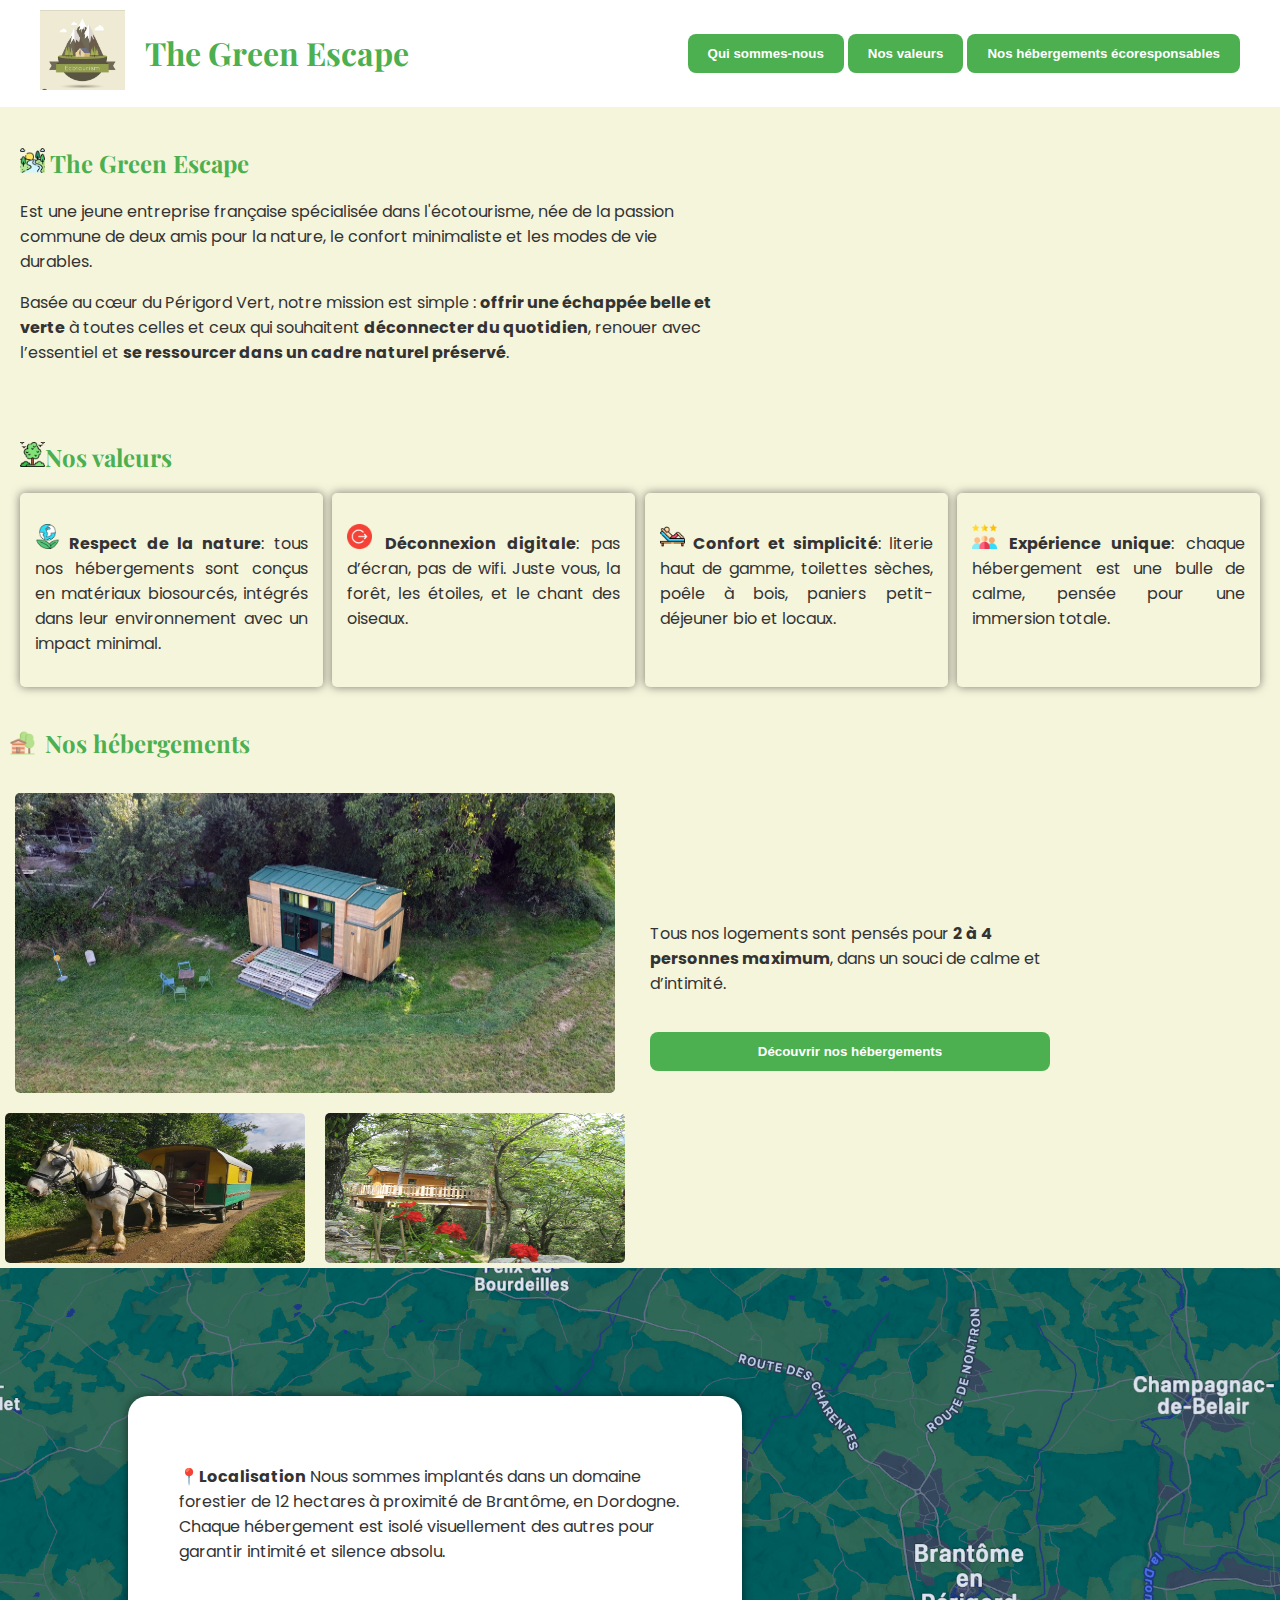
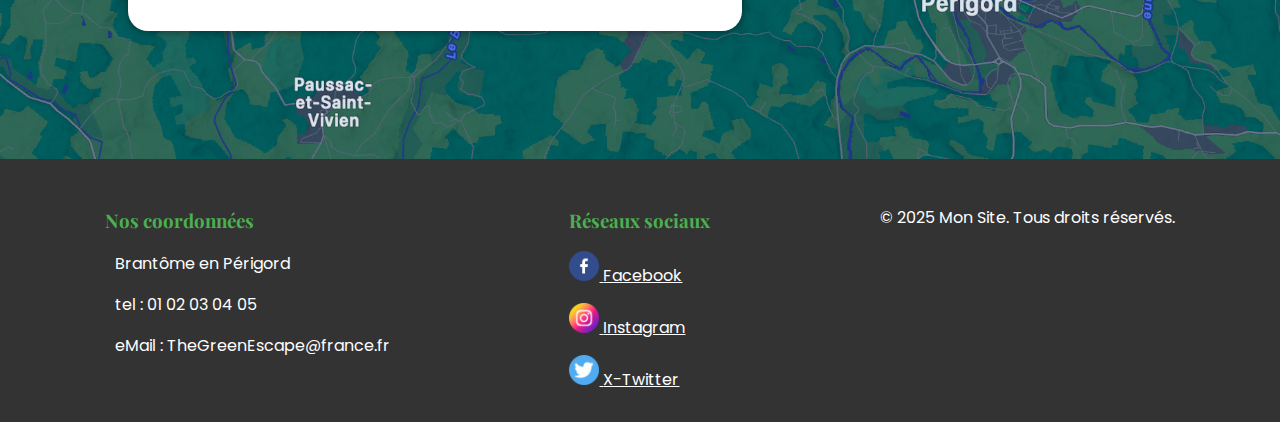
==== index.html @ f3263801 "Title color modify" ====
<!DOCTYPE html>
<html lang="fr">

<head>
    <meta charset="UTF-8">
    <meta name="viewport" content="width=device-width, initial-scale=1.0">
    <title>Acceuil</title>
    <link rel="preconnect" href="https://fonts.googleapis.com">
    <link rel="preconnect" href="https://fonts.gstatic.com" crossorigin>
    <link
        href="https://fonts.googleapis.com/css2?family=Playfair+Display:ital,wght@0,400..900;1,400..900&family=Poppins:ital,wght@0,100;0,200;0,300;0,400;0,500;0,600;0,700;0,800;0,900;1,100;1,200;1,300;1,400;1,500;1,600;1,700;1,800;1,900&display=swap"
        rel="stylesheet">
    <link rel="stylesheet" href="assets/css/style.css">
    <link rel="stylesheet" href="./assets/css/layout.css">
    <link rel="stylesheet" href="./assets/css/home.css">
</head>

<body>
    <header>
        <div class="container">
            <div class="logo-container">
                <a href="hebergement.html">
                    <img src="assets/images/logo/logoEcotourisme.png" alt="Logo" class="logo">
                </a>
                <h1 class="nomEntreprise">The Green Escape</h1>
            </div>
            <div >
                <nav>
                    <button class="btnHeader">Qui sommes-nous</button>
                    <button class="btnHeader">Nos valeurs</button>
                    <button class="btnHeader">Nos hébergements écoresponsables</button>
                </nav>
            </div>
        </div>
    </header>

    <main>
        <section class="presentation">
            <div class="contenu">
                <div class="texte">
                    <h2><img src="assets/images/icone/riviere.png" alt="image Nature" height="25px"> The Green Escape
                    </h2>
                    <p>Est une jeune entreprise française spécialisée dans l'écotourisme, née de la
                        passion commune de deux amis pour la nature, le confort minimaliste et les modes de vie
                        durables.
                    </p>
                    <p>Basée au cœur du Périgord Vert, notre mission est simple :
                        <strong>offrir une échappée belle et verte</strong> à toutes celles et ceux qui souhaitent
                        <strong>déconnecter du quotidien</strong>, renouer avec l’essentiel et
                        <strong>se ressourcer dans un cadre naturel préservé</strong>.
                    </p>
                </div>
            </div>
        </section>

        <section class="container-valeurs">
            <h2><img src="assets/images/icone/arbre.png" alt="icone d'un arbre" height="25px">Nos valeurs</h2>
            <div class="valeurs">
                <div>
                    <p><img src="assets/images/icone/respectueux-de-la-nature.png" alt="respect la nature"
                            height="25px">
                        <strong>Respect de la nature</strong>: tous nos hébergements sont conçus en matériaux
                        biosourcés, intégrés
                        dans leur environnement avec un impact minimal.
                    </p>
                </div>
                <div>
                    <p><img src="assets/images/icone/se-deconnecter.png" alt="deconextion" height="25px">
                        <strong>Déconnexion digitale</strong>: pas d’écran, pas de wifi. Juste vous, la forêt, les
                        étoiles, et le
                        chant
                        des
                        oiseaux.
                    </p>
                </div>
                <div>
                    <p><img src="assets/images/icone/pratique.png" alt="confort" height="25px">
                        <strong>Confort et simplicité</strong>: literie haut de gamme, toilettes sèches, poêle à bois,
                        paniers
                        petit-
                        déjeuner bio et locaux.
                    </p>
                </div>
                <div>
                    <p><img src="assets/images/icone/avis-client.png" alt="experience" height="25px">
                        <strong>Expérience unique</strong>: chaque hébergement est une bulle de calme, pensée pour une
                        immersion totale.
                    </p>
                </div>
            </div>
        </section>

        <section class="hebergements">
            <div class="bloc-image">
                <h2>
                    <img src="assets/images/icone/cabine.png" alt="icone de cabine" height="25px">
                    Nos hébergements
                </h2>
                <div class="groupeImage">
                    <img class="grande-image" src="assets/images/imgPage/une-tiny-house-kiwi.jpg" alt="yourt">
                    <div class="petites-images">
                        <img src="assets/images/imgPage/Roulotte-sud-vendee.jpg" alt="roulotte">
                        <img src="assets/images/imgPage/VALAURETTA-2.jpg" alt="maison dans les arbres">
                    </div>
                </div>
            </div>
            <div class="texteHebergement">
                <p>
                    Tous nos logements sont pensés pour <strong>2 à 4 personnes maximum</strong>, dans un souci de calme
                    et d’intimité.
                </p>
                <button class="btnDecouvrir">Découvrir nos hébergements</button>
            </div>
        </section>

        <section class="contact">
            <div class="contact-box">
                <p>📍<strong>Localisation</strong>
                    Nous sommes implantés dans un domaine forestier de 12 hectares à proximité de Brantôme, en
                    Dordogne. Chaque hébergement est isolé visuellement des autres pour garantir intimité et silence
                    absolu.
                </p>
            </div>
        </section>
    </main>


    <footer>
        <div>
            <h3>Nos coordonnées</h3>
            <div class="lienCoordonnees">
                <p>Brantôme en Périgord</p>
                <p> <span>tel :</span> 01 02 03 04 05</p>
                <p><span>eMail :</span> TheGreenEscape@france.fr</p>
            </div>
        </div>

        <div>
            <h3>Réseaux sociaux</h3>
            <nav class="footer-link">
                <a href="https://facebook.com/" target="_blank"><img class="logoRéseaux"
                        src="assets/images/logo/LogoFacebook.png" alt="">
                    <i class="fab fa-facebook"></i>Facebook
                </a>
            </nav>

            <nav class="footer-link">
                <a href="https://instagram.com/" target="_blank"><img class="logoRéseaux"
                        src="assets/images/logo/Logo-instagram.png" alt="Instagram">
                    <i class="fab fa-facebook"></i>Instagram
                </a>
            </nav>

            <nav class="footer-link">
                <a href="https://x.com/" target="_blank"><img class="logoRéseaux" src="assets/images/logo/LogoX.png"
                        alt="LogoX">
                    <i class="fab fa-facebook"></i>X-Twitter
                </a>
            </nav>
        </div>

        <div>
            <p>© 2025 Mon Site. Tous droits réservés.</p>
        </div>
    </footer>

</body>

</html>
---- assets/css/style.css ----
:root {
    --boutonTitre: #4CAF50;
    --fondFrincipal: #F5F5DC;
    --textes: #333333;
    --fondSecondaires: #FFFFFF;
}

body {
    font-family: Poppins;
    margin: 0;
    padding: 0;
    background-color: var(--fondFrincipal);
    color: var(--textes);
    box-sizing: border-box;
}

h1, h2, h3, h4{
    font-family: "Playfair Display", serif;
    color: var(--boutonTitre);
}

a, span{
    font-family: "Poppins", sans-serif;
    color: var(--textes);
}
---- assets/css/layout.css ----
/* ================ Header ============== */
header {
    background-color: var(--fondSecondaires);
    padding: 10px 40px;
}
/* Contenu principal */
.container {
    display: flex;
    align-items: center;
    justify-content: space-between;
}
/* Contenu du logo */
.logo-container {
    display: flex;
    gap: 20px;
}
/* Style du logo */
.logo {
    height: 80px;
}
/* Effet au survol du logo */
.logo:hover {
    transform: scale(1.1); /* Agrandit le logo */
    transition: transform 0.3s ease-in-out; /* Animation */
}
.btnHeader{
    background-color:var(--boutonTitre);
    color: white;
    border: none;
    padding: 12px 20px;
    border-radius: 8px;
    font-weight: bold;
    cursor: pointer;
    transition: background-color 0.3s ease;
}
.btnHeader:hover {
    background-color: #0056b3;
}


/* ================ Footer ============== */
/* Style pour le pied de page */
footer {
    background-color: #333; 
    color: white; 
    padding: 20px; 
    display: flex; 
    flex-wrap: wrap; 
    justify-content: space-around; 
}
/* Style pour les divs dans le pied de page */
footer div {
    margin: 10px; 
}
/* dans le pied de page */
footer a {
    color: var(--fondSecondaires); 
}
/* pour les liens dans le pied de page */
.footer-link {
    margin-top: 15px; 
}
/*logo des reseaux*/
.logoRéseaux{
    height: 30px;
}
.lienCoordonnees, span {
    color: var(--fondSecondaires);
}
---- assets/css/home.css ----
/* ================ Contenu de la page d'accueil ============== */
/* Contenu principal */
.presentation{
    display: flex;
}

/* ================ Contenu des valeur ============== */
/* Contenu principal */
.container-valeurs{
    margin: 10px;
    padding: 10px;
    text-align:justify;
}
/* espace entre les box */
.valeurs {
    display: flex;
    justify-content: space-between;
}
/* Espace entre les divs */
.valeurs div{
    width: 22%;
    box-shadow: 0 0 10px rgba(0, 0, 0, 0.5);
    border-radius: 5px;
    padding: 15px;
}


/* ================ Contenu Image hebergements ============== */
/* Section hébergements */
.hebergements {
    display: flex;
    justify-content: start;
}
/* titre + images */
.bloc-image {
    display: flex;
    flex-direction: column;
    align-items: flex-start; /* Aligne à gauche */
    gap: 10px;
}
/* Titre H2 */
.bloc-image h2 {
    margin-left: 10px;
    font-size: 24px;
    display: flex;
    align-items: center;
    gap: 10px;
}
/* Conteneur texte à droite */
.texteHebergement {
    max-width: 400px;
    margin-left: 20px;
    display: flex;
    flex-direction: column;
    justify-content: center;
    gap: 20px;
    font-size: 16px;
}
/* Bouton style */
.btnDecouvrir {
    background-color: var(--boutonTitre);
    color: white;
    border: none;
    padding: 12px 20px;
    border-radius: 8px;
    font-weight: bold;
    cursor: pointer;
    transition: background-color 0.3s ease;
}
.btnDecouvrir:hover {
    background-color: #0056b3;
}
.contenu {
    display: flex;
    align-items: center; /* Aligne les images et le texte */
    gap: 10px; /* Espacement entre les images et le texte */
}
/* Contenu des images */
.groupeImage {
    display: flex;
    flex-direction: column;
    align-items: center;
    gap: 10px;
}
/* Grande image au-dessus */
.grande-image {
    padding: 5px;
    margin: 0 auto;
    width: 600px; 
    height: 300px;
    border-radius: 10px;
}
/* Contenu des petites images */
.petites-images {
    display: flex;
    gap: 10px;
}
/* Petites images en bas */
.petites-images img {
    width: 300px;
    height: 150px;
    border-radius: 10px;
    margin: 0 auto;
    padding: 5px;
}
/* Texte à droite */
.texte {
    margin: 10px;
    padding: 10px;
    max-width: 700px;
}
/* Effet survol images */
.groupeImage img:hover {
    transform: scale(1.1); /* Agrandit l'image */
    transition: transform 0.3s ease-in-out; /* Animation */
}


/* ================ Contenu de la carte ============== */
.contact{
    background: url("./../images/imgPage/cartePerigor.png") center center /cover no-repeat ;
    display: flex;
    justify-content: flex-start;
    padding: 10%;
    box-sizing: border-box;
}
.contact-box{
    background-color: #ffffff;
    width: 50%;
    border-radius: 20px;
    padding: 5%;
    box-shadow: 0 0 10px rgba(0, 0, 0, 0.5);
}
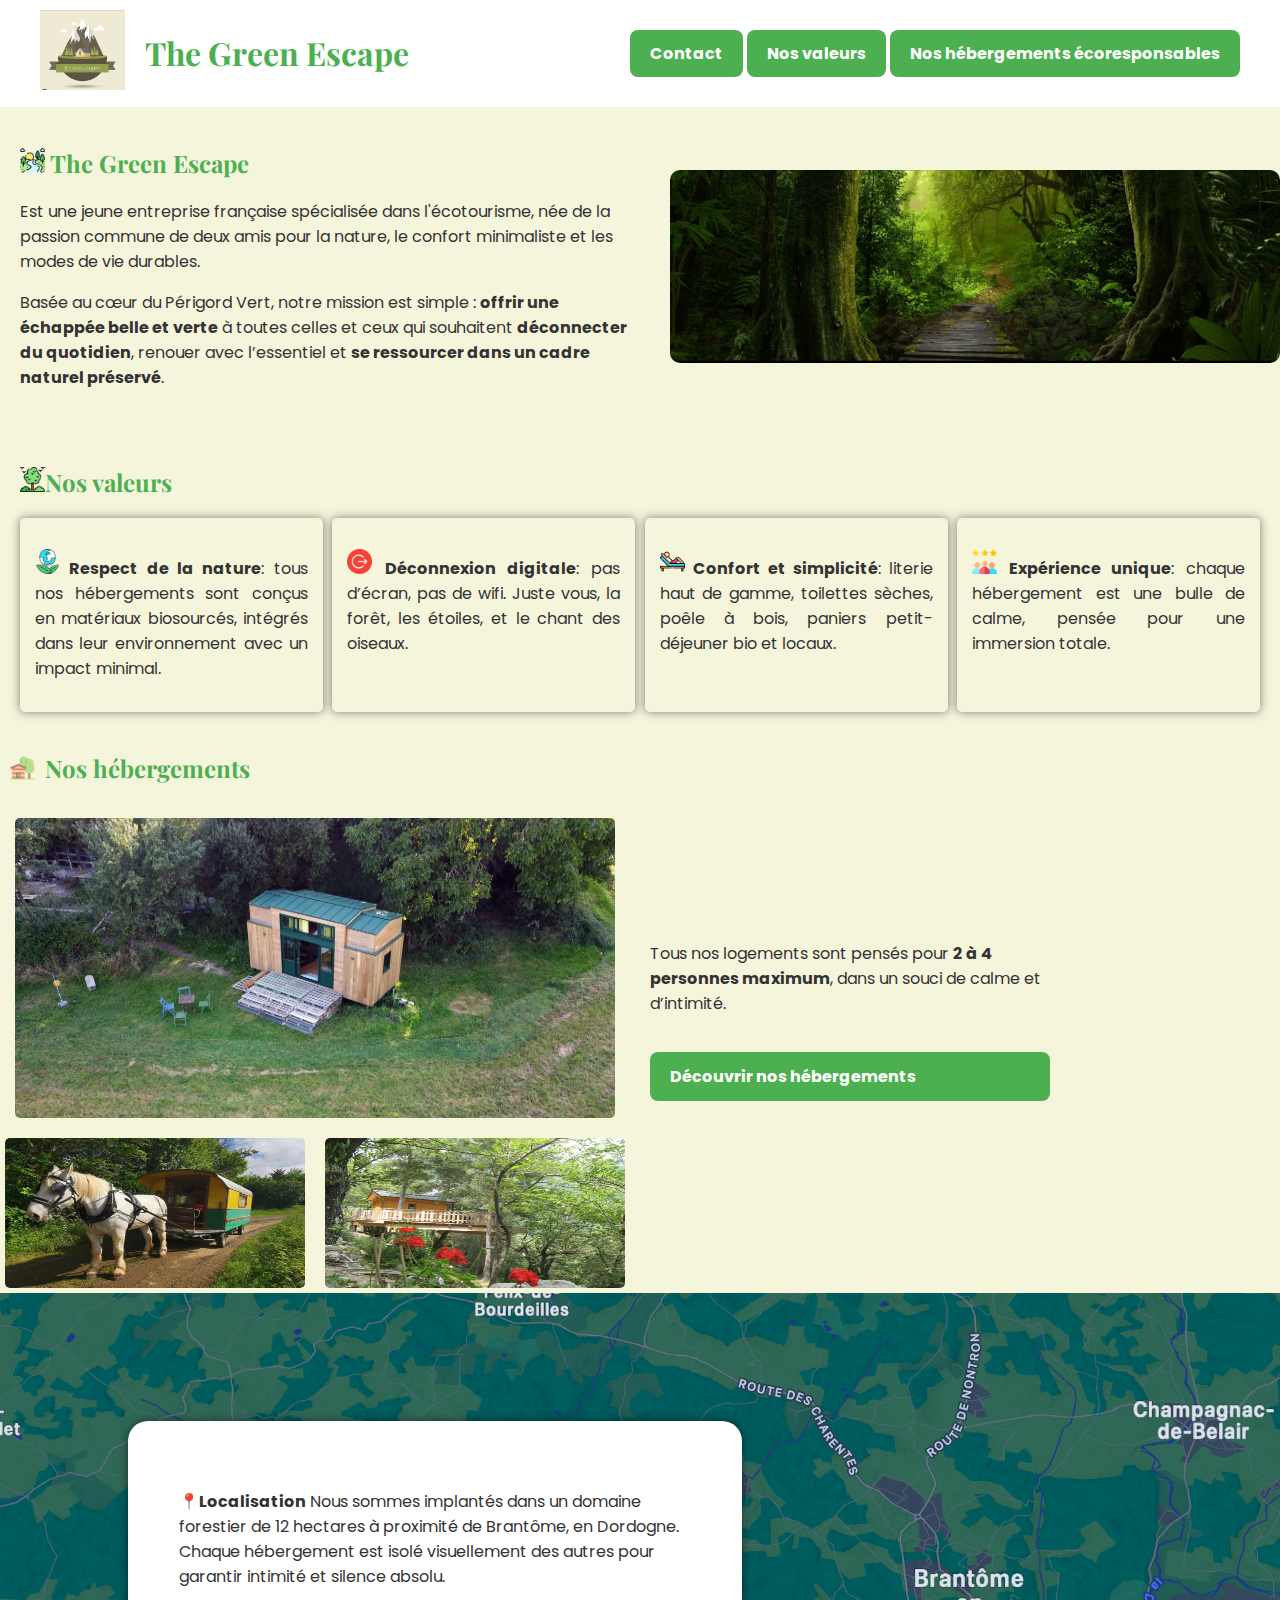
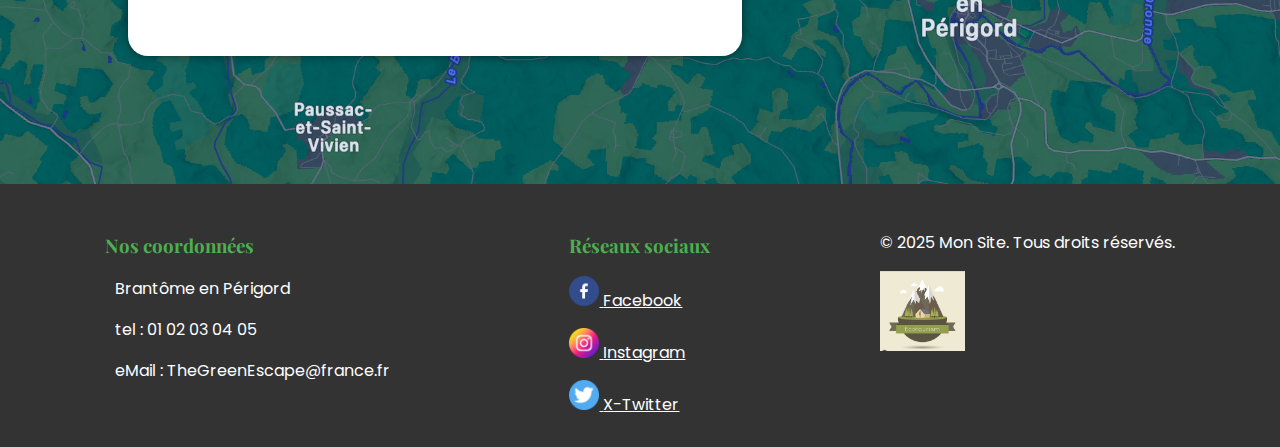
==== commit e2e119d6: "Change button, add image" ====
--- a/index.html
+++ b/index.html
@@ -26,9 +26,11 @@
             </div>
             <div >
                 <nav>
-                    <button class="btnHeader">Qui sommes-nous</button>
-                    <button class="btnHeader">Nos valeurs</button>
-                    <button class="btnHeader">Nos hébergements écoresponsables</button>
+                    <a href="hebergement.html" class="btn">Contact</a>
+                    
+                    <a href="hebergement.html" class="btn">Nos valeurs</a>
+                   
+                    <a href="hebergement.html" class="btn">Nos hébergements écoresponsables</a>
                 </nav>
             </div>
         </div>
@@ -38,17 +40,23 @@
         <section class="presentation">
             <div class="contenu">
                 <div class="texte">
-                    <h2><img src="assets/images/icone/riviere.png" alt="image Nature" height="25px"> The Green Escape
+                    <h2>
+                        <img src="assets/images/icone/riviere.png" alt="image Nature" height="25px"> The Green Escape
                     </h2>
-                    <p>Est une jeune entreprise française spécialisée dans l'écotourisme, née de la
+                    <p>
+                        Est une jeune entreprise française spécialisée dans l'écotourisme, née de la
                         passion commune de deux amis pour la nature, le confort minimaliste et les modes de vie
                         durables.
                     </p>
-                    <p>Basée au cœur du Périgord Vert, notre mission est simple :
+                    <p>
+                        Basée au cœur du Périgord Vert, notre mission est simple :
                         <strong>offrir une échappée belle et verte</strong> à toutes celles et ceux qui souhaitent
                         <strong>déconnecter du quotidien</strong>, renouer avec l’essentiel et
                         <strong>se ressourcer dans un cadre naturel préservé</strong>.
                     </p>
+                </div>
+                <div class="image-droite">
+                    <img src="assets/images/imgPage/imgNature.png" alt="Nature" />
                 </div>
             </div>
         </section>
@@ -109,7 +117,7 @@
                     Tous nos logements sont pensés pour <strong>2 à 4 personnes maximum</strong>, dans un souci de calme
                     et d’intimité.
                 </p>
-                <button class="btnDecouvrir">Découvrir nos hébergements</button>
+                <a href="hebergement.html" class="btn">Découvrir nos hébergements</a>
             </div>
         </section>
 
@@ -123,7 +131,6 @@
             </div>
         </section>
     </main>
-
 
     <footer>
         <div>
@@ -161,6 +168,9 @@
 
         <div>
             <p>© 2025 Mon Site. Tous droits réservés.</p>
+            <a href="hebergement.html">
+                <img src="assets/images/logo/logoEcotourisme.png" alt="Logo" class="logo">
+            </a>
         </div>
     </footer>
 
--- a/assets/css/style.css
+++ b/assets/css/style.css
@@ -1,4 +1,4 @@
-
+/* ================ Déclaration variable ============== */
 :root {
     --boutonTitre: #4CAF50;
     --fondFrincipal: #F5F5DC;
@@ -6,6 +6,7 @@
     --fondSecondaires: #FFFFFF;
 }
 
+/* ================ Toute la page ============== */
 body {
     font-family: Poppins;
     margin: 0;
@@ -15,14 +16,51 @@
     box-sizing: border-box;
 }
 
+/* ================ aspet de H ============== */
 h1, h2, h3, h4{
     font-family: "Playfair Display", serif;
     color: var(--boutonTitre);
 }
 
+/* ================ aspet de a, span ============== */
 a, span{
     font-family: "Poppins", sans-serif;
     color: var(--textes);
 }
 
+/* Effet au survol du logo */
+.logo:hover {
+    transform: scale(1.1); /* Agrandit le logo */
+    transition: transform 0.3s ease-in-out; /* Animation */
+}
+/* Bouton style */
+.btn{
+    background-color: var(--boutonTitre);
+    color: white;
+    border: none;
+    padding: 12px 20px;
+    border-radius: 8px;
+    font-weight: bold;
+    cursor: pointer;
+    transition: background-color 0.3s ease;
+    text-decoration: none;
+}
+/* Survol Bouton */
+.btn:hover {
+    background-color: #0056b3;
+}
 
+/* ======= RESPONSIVE DESIGN ======= */
+@media screen and (max-width: 768px) {
+
+    /* @media (min-width: 375px) and (max-width: 768px) { */
+    .btnHeader, .btnDecouvrir  { 
+        padding: 8px 16px; /* Ajustement des bouton */
+
+    }
+    
+    .img { 
+        max-width: 60px; /* Réduction de la taille des images */
+    }
+    
+}--- a/assets/css/layout.css
+++ b/assets/css/layout.css
@@ -19,24 +19,7 @@
 .logo {
     height: 80px;
 }
-/* Effet au survol du logo */
-.logo:hover {
-    transform: scale(1.1); /* Agrandit le logo */
-    transition: transform 0.3s ease-in-out; /* Animation */
-}
-.btnHeader{
-    background-color:var(--boutonTitre);
-    color: white;
-    border: none;
-    padding: 12px 20px;
-    border-radius: 8px;
-    font-weight: bold;
-    cursor: pointer;
-    transition: background-color 0.3s ease;
-}
-.btnHeader:hover {
-    background-color: #0056b3;
-}
+
 
 
 /* ================ Footer ============== */
--- a/assets/css/home.css
+++ b/assets/css/home.css
@@ -1,7 +1,29 @@
 /* ================ Contenu de la page d'accueil ============== */
-/* Contenu principal */
-.presentation{
+/* ================ Présentation ============== */
+/* Contenu presentation */
+.presentation .contenu {
     display: flex;
+    align-items: center;
+    justify-content: space-between;
+    gap: 20px;
+    flex-wrap: wrap; /* pour rester sur petit écran */
+}
+/* Texte presentation */
+.presentation .texte {
+    flex: 1;
+}
+/* Image presentation */
+.presentation .image-droite {
+    flex: 1;
+    display: flex;
+    justify-content: center;
+}
+/* Image Placement presentation */
+.presentation .image-droite img {
+    max-width: 100%;
+    height: auto;
+    border-radius: 10px;
+    margin: 10px;
 }
 
 /* ================ Contenu des valeur ============== */
@@ -23,7 +45,6 @@
     border-radius: 5px;
     padding: 15px;
 }
-
 
 /* ================ Contenu Image hebergements ============== */
 /* Section hébergements */
@@ -56,20 +77,7 @@
     gap: 20px;
     font-size: 16px;
 }
-/* Bouton style */
-.btnDecouvrir {
-    background-color: var(--boutonTitre);
-    color: white;
-    border: none;
-    padding: 12px 20px;
-    border-radius: 8px;
-    font-weight: bold;
-    cursor: pointer;
-    transition: background-color 0.3s ease;
-}
-.btnDecouvrir:hover {
-    background-color: #0056b3;
-}
+
 .contenu {
     display: flex;
     align-items: center; /* Aligne les images et le texte */
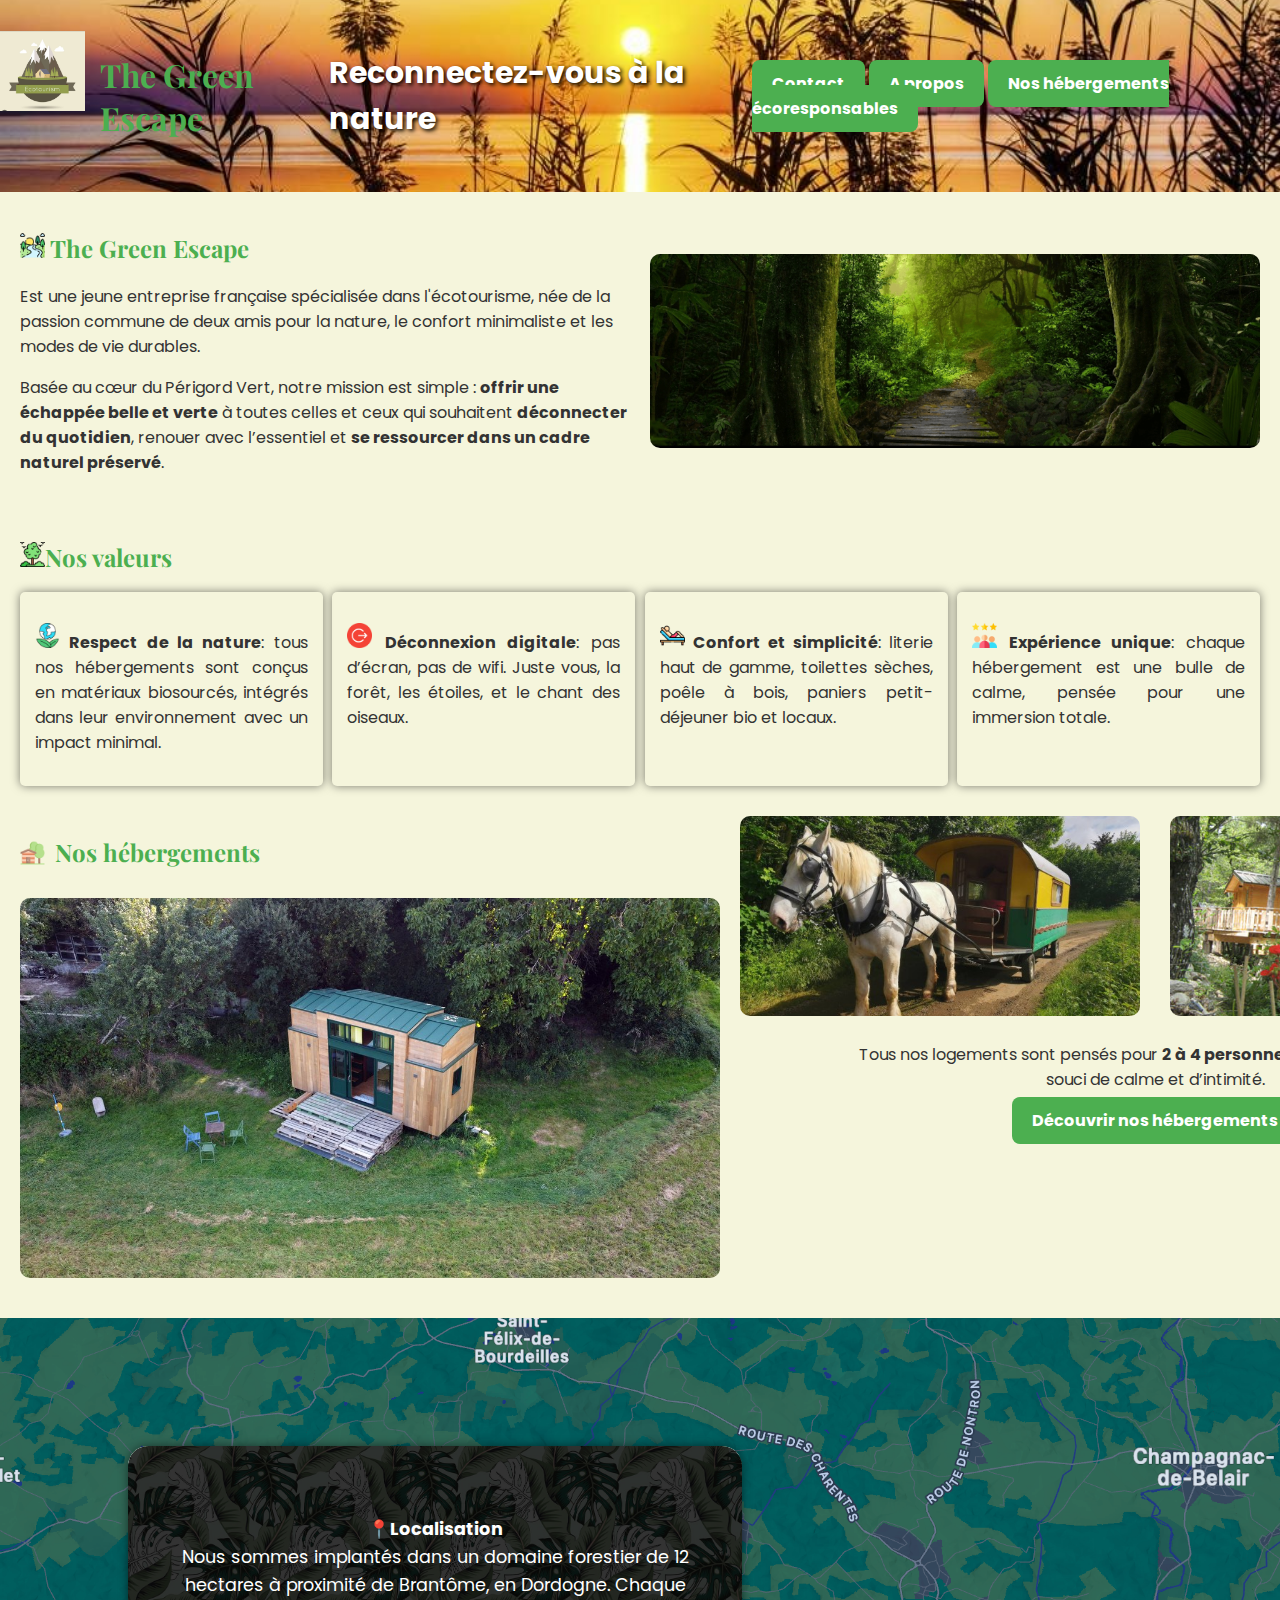
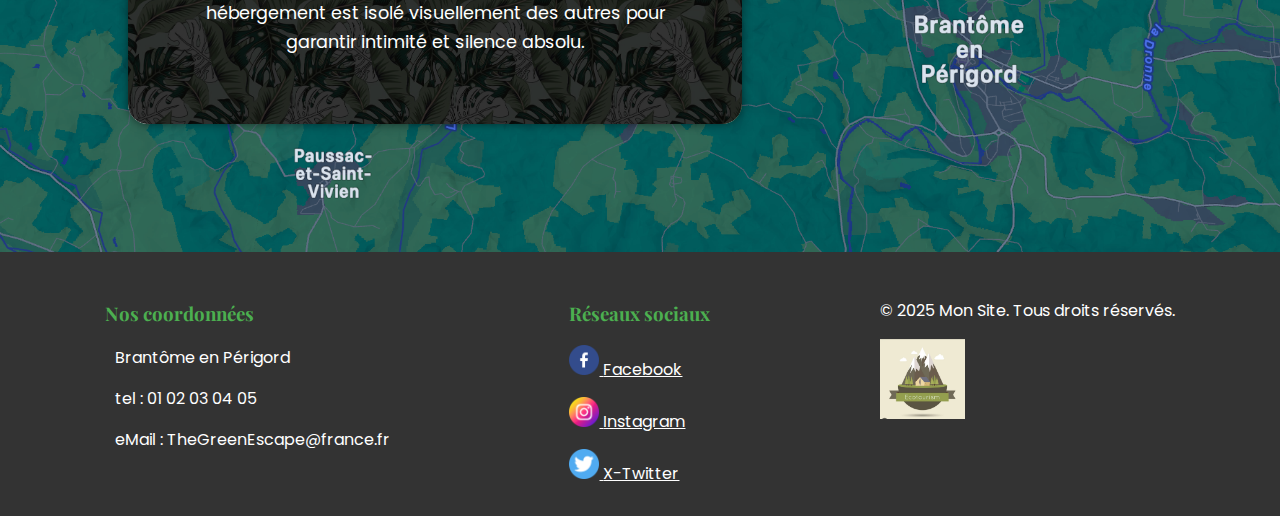
==== commit ae7d5a83: "Object adjustment, Banned addition" ====
--- a/index.html
+++ b/index.html
@@ -16,23 +16,23 @@
 </head>
 
 <body>
-    <header>
+    <header style="background-image: url('assets/images/imgPage/banniere.jpg'); background-size: cover; background-position: center;">
         <div class="container">
             <div class="logo-container">
-                <a href="hebergement.html">
+                <a href="index.html">
                     <img src="assets/images/logo/logoEcotourisme.png" alt="Logo" class="logo">
                 </a>
                 <h1 class="nomEntreprise">The Green Escape</h1>
             </div>
-            <div >
+            <div class="textCentre"><h4>Reconnectez-vous à la nature</h4></div>
+            <div>
                 <nav>
-                    <a href="hebergement.html" class="btn">Contact</a>
-                    
-                    <a href="hebergement.html" class="btn">Nos valeurs</a>
-                   
+                    <a href="contact.html" class="btn">Contact</a>
+                    <a href="a-propos.html" class="btn">A propos</a>
                     <a href="hebergement.html" class="btn">Nos hébergements écoresponsables</a>
                 </nav>
             </div>
+
         </div>
     </header>
 
@@ -99,37 +99,41 @@
         </section>
 
         <section class="hebergements">
-            <div class="bloc-image">
-                <h2>
-                    <img src="assets/images/icone/cabine.png" alt="icone de cabine" height="25px">
-                    Nos hébergements
-                </h2>
-                <div class="groupeImage">
+            <div class="contenu">
+                <div class="gauche">
+                    <h2>
+                        <img src="assets/images/icone/cabine.png" alt="icone de cabine" height="25px">
+                        Nos hébergements
+                    </h2>
                     <img class="grande-image" src="assets/images/imgPage/une-tiny-house-kiwi.jpg" alt="yourt">
+                </div>
+
+                <div class="droite">
                     <div class="petites-images">
                         <img src="assets/images/imgPage/Roulotte-sud-vendee.jpg" alt="roulotte">
                         <img src="assets/images/imgPage/VALAURETTA-2.jpg" alt="maison dans les arbres">
                     </div>
+                    <div class="texteHebergement">
+                        <p>
+                            Tous nos logements sont pensés pour <strong>2 à 4 personnes maximum</strong>, dans un souci
+                            de calme
+                            et d’intimité.
+                        </p>
+                        <a href="hebergement.html" class="btn">Découvrir nos hébergements</a>
+                    </div>
                 </div>
-            </div>
-            <div class="texteHebergement">
-                <p>
-                    Tous nos logements sont pensés pour <strong>2 à 4 personnes maximum</strong>, dans un souci de calme
-                    et d’intimité.
-                </p>
-                <a href="hebergement.html" class="btn">Découvrir nos hébergements</a>
             </div>
         </section>
 
         <section class="contact">
             <div class="contact-box">
-                <p>📍<strong>Localisation</strong>
-                    Nous sommes implantés dans un domaine forestier de 12 hectares à proximité de Brantôme, en
-                    Dordogne. Chaque hébergement est isolé visuellement des autres pour garantir intimité et silence
-                    absolu.
+                <p>📍<strong>Localisation</strong><br>
+                    Nous sommes implantés dans un domaine forestier de 12 hectares à proximité de Brantôme, en Dordogne.
+                    Chaque hébergement est isolé visuellement des autres pour garantir intimité et silence absolu.
                 </p>
             </div>
         </section>
+
     </main>
 
     <footer>
--- a/assets/css/style.css
+++ b/assets/css/style.css
@@ -17,7 +17,7 @@
 }
 
 /* ================ aspet de H ============== */
-h1, h2, h3, h4{
+h1, h2, h3{
     font-family: "Playfair Display", serif;
     color: var(--boutonTitre);
 }
--- a/assets/css/layout.css
+++ b/assets/css/layout.css
@@ -1,8 +1,11 @@
 
 /* ================ Header ============== */
 header {
-    background-color: var(--fondSecondaires);
-    padding: 10px 40px;
+    background-image: url('assets/images/banniere.jpg');
+    background-size: cover;
+    background-position: center;
+    padding: 10px 0; 
+    color: white;
 }
 /* Contenu principal */
 .container {
@@ -13,15 +16,18 @@
 /* Contenu du logo */
 .logo-container {
     display: flex;
-    gap: 20px;
+    gap: 15px;
 }
 /* Style du logo */
 .logo {
     height: 80px;
 }
-
-
-
+.textCentre, h4 {
+    color: white;
+    font-size: 30px;
+    font-weight: bold;
+    text-shadow: 2px 2px 4px rgba(0, 0, 0, 1);
+}
 /* ================ Footer ============== */
 /* Style pour le pied de page */
 footer {
@@ -50,4 +56,25 @@
 }
 .lienCoordonnees, span {
     color: var(--fondSecondaires);
-}+}
+
+/* ======= RESPONSIVE DESIGN ======= */
+@media screen and (max-width: 768px) {
+    .contenu {
+        flex-direction: column;
+        align-items: center;
+    }
+
+    .droite, .gauche {
+        width: 100%;
+    }
+
+    .grande-image {
+        width: 100%;
+        height: auto;
+    }
+
+    .texteHebergement {
+        max-width: 100%;
+    }
+}
--- a/assets/css/home.css
+++ b/assets/css/home.css
@@ -6,7 +6,8 @@
     align-items: center;
     justify-content: space-between;
     gap: 20px;
-    flex-wrap: wrap; /* pour rester sur petit écran */
+    flex-wrap: wrap;
+    margin: 20px;
 }
 /* Texte presentation */
 .presentation .texte {
@@ -28,10 +29,10 @@
 
 /* ================ Contenu des valeur ============== */
 /* Contenu principal */
-.container-valeurs{
+.container-valeurs {
     margin: 10px;
     padding: 10px;
-    text-align:justify;
+    text-align: justify;
 }
 /* espace entre les box */
 .valeurs {
@@ -39,7 +40,7 @@
     justify-content: space-between;
 }
 /* Espace entre les divs */
-.valeurs div{
+.valeurs div {
     width: 22%;
     box-shadow: 0 0 10px rgba(0, 0, 0, 0.5);
     border-radius: 5px;
@@ -48,94 +49,116 @@
 
 /* ================ Contenu Image hebergements ============== */
 /* Section hébergements */
-.hebergements {
+.contenu {
     display: flex;
-    justify-content: start;
+    align-items: flex-start;
+    gap: 20px;
+    margin: 20px;
 }
-/* titre + images */
-.bloc-image {
+/* Colonne gauche */
+.gauche {
     display: flex;
     flex-direction: column;
-    align-items: flex-start; /* Aligne à gauche */
     gap: 10px;
 }
-/* Titre H2 */
-.bloc-image h2 {
-    margin-left: 10px;
-    font-size: 24px;
+.gauche h2 {
     display: flex;
     align-items: center;
     gap: 10px;
+    font-size: 24px;
 }
-/* Conteneur texte à droite */
-.texteHebergement {
-    max-width: 400px;
-    margin-left: 20px;
+/* grande Image disposition */
+.grande-image {
+    display: flex;
+    width: 700px;
+    height: 380px;
+    object-fit: cover;
+    border-radius: 10px;
+    margin-bottom: 20px;
+}
+/* Colonne droite */
+.droite {
     display: flex;
     flex-direction: column;
-    justify-content: center;
-    gap: 20px;
+    gap: 10px;
+    align-items: center;
+}
+/* Images en ligne */
+.petites-images {
+    display: flex;
+    flex-direction: row;
+    gap: 30px;
+}
+/* Taille petite image */
+.petites-images img {
+    width: 400px;
+    height: 200px;
+    object-fit: cover;
+    border-radius: 10px;
+}
+/* Texte dessous petites images */
+.texteHebergement {
+    max-width: 620px;
+    text-align: center;
     font-size: 16px;
 }
-
-.contenu {
-    display: flex;
-    align-items: center; /* Aligne les images et le texte */
-    gap: 10px; /* Espacement entre les images et le texte */
-}
-/* Contenu des images */
-.groupeImage {
-    display: flex;
-    flex-direction: column;
-    align-items: center;
-    gap: 10px;
-}
-/* Grande image au-dessus */
-.grande-image {
-    padding: 5px;
-    margin: 0 auto;
-    width: 600px; 
-    height: 300px;
-    border-radius: 10px;
-}
-/* Contenu des petites images */
-.petites-images {
-    display: flex;
-    gap: 10px;
-}
-/* Petites images en bas */
-.petites-images img {
-    width: 300px;
-    height: 150px;
-    border-radius: 10px;
-    margin: 0 auto;
-    padding: 5px;
-}
-/* Texte à droite */
-.texte {
-    margin: 10px;
-    padding: 10px;
-    max-width: 700px;
-}
-/* Effet survol images */
-.groupeImage img:hover {
-    transform: scale(1.1); /* Agrandit l'image */
-    transition: transform 0.3s ease-in-out; /* Animation */
+/* Animation images*/
+.gauche img:hover,
+.petites-images img:hover {
+    transform: scale(1.05);
+    transition: transform 0.3s ease-in-out;
 }
 
-
 /* ================ Contenu de la carte ============== */
-.contact{
-    background: url("./../images/imgPage/cartePerigor.png") center center /cover no-repeat ;
+/* Image de la carte*/
+.contact {
+    background: url("./../images/imgPage/cartePerigor.png") center center /cover no-repeat;
     display: flex;
     justify-content: flex-start;
     padding: 10%;
     box-sizing: border-box;
 }
-.contact-box{
-    background-color: #ffffff;
+/* Image du box */
+.contact-box {
+    background: url("./../images/imgPage/imadeDeco.jpg") center center / cover no-repeat;
     width: 50%;
     border-radius: 20px;
     padding: 5%;
     box-shadow: 0 0 10px rgba(0, 0, 0, 0.5);
+
+    /* fond transparent sur l’image */
+    position: relative;
+    color: white;
+    overflow: hidden;
+}
+/* Taille du box */
+.boxTexte {
+    display: flex;
+    flex-direction: column;
+    gap: 10px;
+    font-size: large;
+    color: #ffffff;
+}
+/* Surcouche foncée translucide pour améliorer la lisibilité */
+.contact-box::before {
+    content: "";
+    position: absolute;
+    inset: 0;
+    background-color: rgba(0, 0, 0, 0.8); /* opacité sur image */
+    border-radius: 20px;
+    z-index: 0;
+}
+/* Le texte reste par-dessus la surcouche */
+.contact-box p {
+    position: relative;
+    z-index: 1;
+    font-size: 1.1em;
+    line-height: 1.6;
+    text-align: center;
+}
+
+@media screen and (max-width: 768px) {
+    .valeurs div {
+        width: 100%;
+    }
 }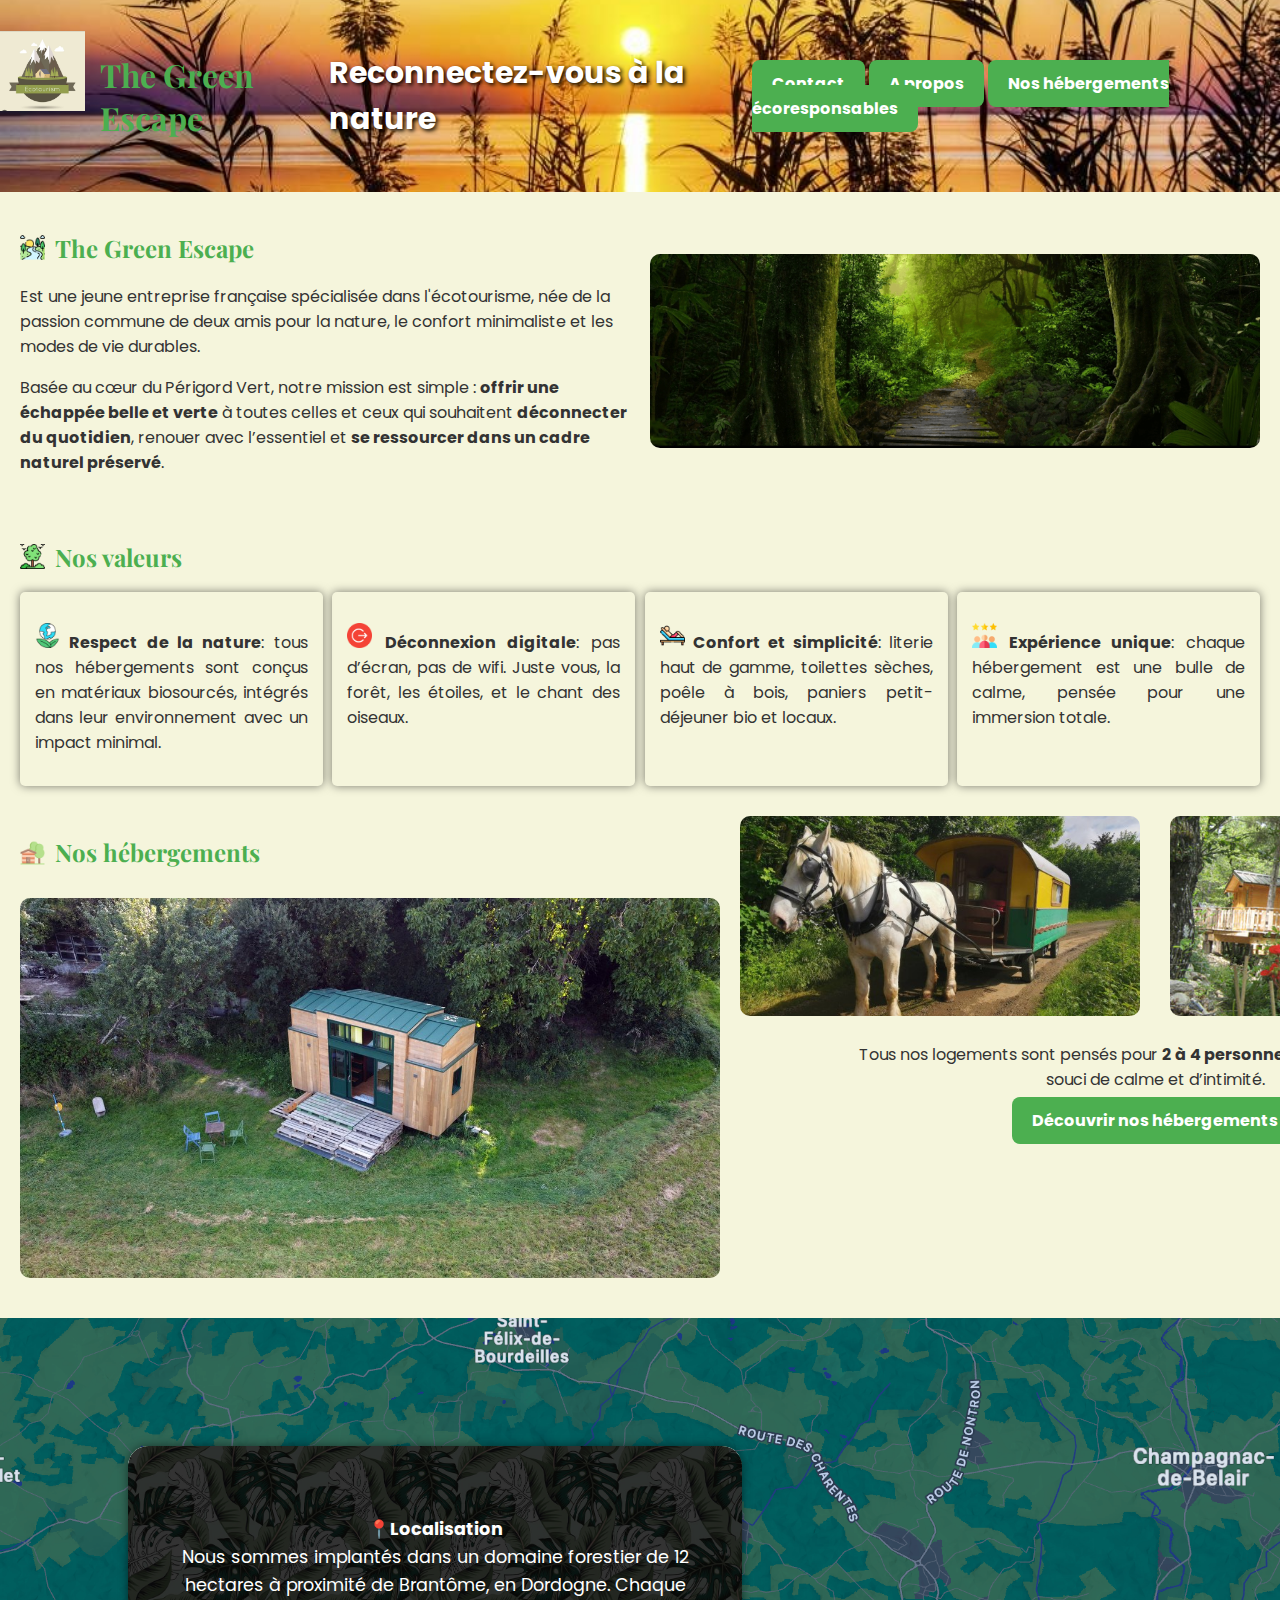
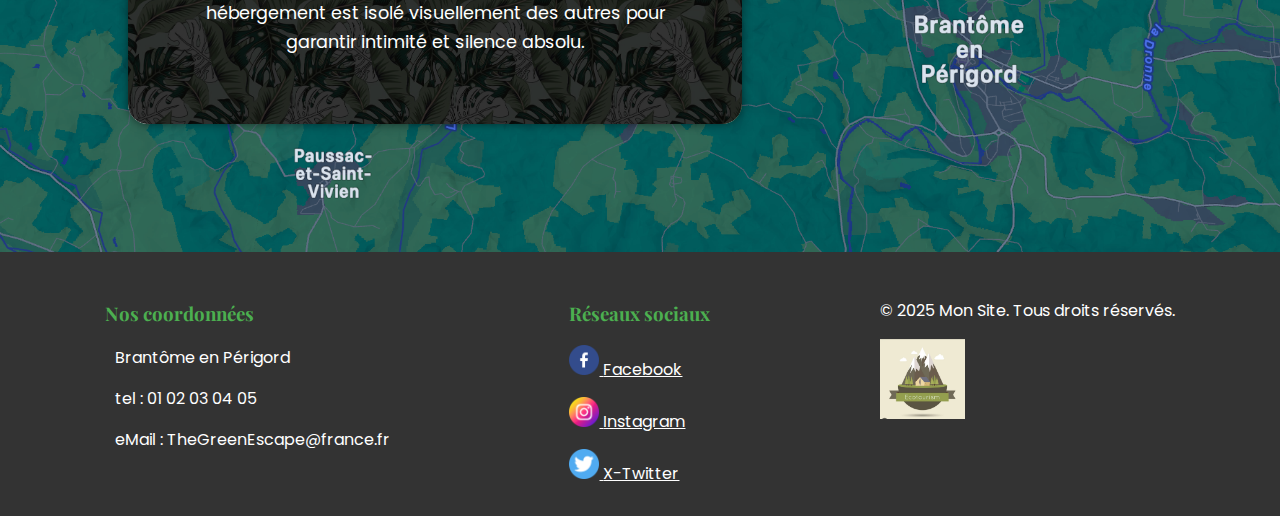
==== commit 98afe247: "Hosting page Add Image in boxes, location card ..." ====
--- a/index.html
+++ b/index.html
@@ -16,7 +16,7 @@
 </head>
 
 <body>
-    <header style="background-image: url('assets/images/imgPage/banniere.jpg'); background-size: cover; background-position: center;">
+    <header style="background-image: url('assets/images/imgPageAcceuil/banniere.jpg'); background-size: cover; background-position: center;">
         <div class="container">
             <div class="logo-container">
                 <a href="index.html">
@@ -40,9 +40,11 @@
         <section class="presentation">
             <div class="contenu">
                 <div class="texte">
-                    <h2>
-                        <img src="assets/images/icone/riviere.png" alt="image Nature" height="25px"> The Green Escape
+                    <h2 class="taillIcone">
+                        <img class="iconeTitre" src="assets/images/icone/riviere.png" alt="image Nature"> 
+                        The Green Escape
                     </h2>
+                    
                     <p>
                         Est une jeune entreprise française spécialisée dans l'écotourisme, née de la
                         passion commune de deux amis pour la nature, le confort minimaliste et les modes de vie
@@ -56,13 +58,15 @@
                     </p>
                 </div>
                 <div class="image-droite">
-                    <img src="assets/images/imgPage/imgNature.png" alt="Nature" />
+                    <img src="assets/images/imgPageAcceuil/imgNature.png" alt="Nature" />
                 </div>
             </div>
         </section>
 
         <section class="container-valeurs">
-            <h2><img src="assets/images/icone/arbre.png" alt="icone d'un arbre" height="25px">Nos valeurs</h2>
+            <h2 class="taillIcone"><img class="iconeTitre" src="assets/images/icone/arbre.png" alt="icone d'un arbre">
+                Nos valeurs
+            </h2>
             <div class="valeurs">
                 <div>
                     <p><img src="assets/images/icone/respectueux-de-la-nature.png" alt="respect la nature"
@@ -101,17 +105,17 @@
         <section class="hebergements">
             <div class="contenu">
                 <div class="gauche">
-                    <h2>
-                        <img src="assets/images/icone/cabine.png" alt="icone de cabine" height="25px">
+                    <h2 class="taillIcone">
+                        <img class="iconeTitre" src="assets/images/icone/cabine.png" alt="icone de cabine">
                         Nos hébergements
                     </h2>
-                    <img class="grande-image" src="assets/images/imgPage/une-tiny-house-kiwi.jpg" alt="yourt">
+                    <img class="grande-image" src="assets/images/imgPageAcceuil/une-tiny-house-kiwi.jpg" alt="yourt">
                 </div>
 
                 <div class="droite">
                     <div class="petites-images">
-                        <img src="assets/images/imgPage/Roulotte-sud-vendee.jpg" alt="roulotte">
-                        <img src="assets/images/imgPage/VALAURETTA-2.jpg" alt="maison dans les arbres">
+                        <img src="assets/images/imgPageAcceuil/Roulotte-sud-vendee.jpg" alt="roulotte">
+                        <img src="assets/images/imgPageAcceuil/VALAURETTA-2.jpg" alt="maison dans les arbres">
                     </div>
                     <div class="texteHebergement">
                         <p>
@@ -172,7 +176,7 @@
 
         <div>
             <p>© 2025 Mon Site. Tous droits réservés.</p>
-            <a href="hebergement.html">
+            <a href="index.html">
                 <img src="assets/images/logo/logoEcotourisme.png" alt="Logo" class="logo">
             </a>
         </div>
--- a/assets/css/style.css
+++ b/assets/css/style.css
@@ -27,7 +27,6 @@
     font-family: "Poppins", sans-serif;
     color: var(--textes);
 }
-
 /* Effet au survol du logo */
 .logo:hover {
     transform: scale(1.1); /* Agrandit le logo */
@@ -49,7 +48,7 @@
 .btn:hover {
     background-color: #0056b3;
 }
-
+   
 /* ======= RESPONSIVE DESIGN ======= */
 @media screen and (max-width: 768px) {
 
@@ -62,5 +61,4 @@
     .img { 
         max-width: 60px; /* Réduction de la taille des images */
     }
-    
 }--- a/assets/css/layout.css
+++ b/assets/css/layout.css
@@ -1,7 +1,7 @@
 
 /* ================ Header ============== */
 header {
-    background-image: url('assets/images/banniere.jpg');
+    background-image: url('assets/imagesPageAcceuil/banniere.jpg');
     background-size: cover;
     background-position: center;
     padding: 10px 0; 
--- a/assets/css/home.css
+++ b/assets/css/home.css
@@ -9,16 +9,19 @@
     flex-wrap: wrap;
     margin: 20px;
 }
+
 /* Texte presentation */
 .presentation .texte {
     flex: 1;
 }
+
 /* Image presentation */
 .presentation .image-droite {
     flex: 1;
     display: flex;
     justify-content: center;
 }
+
 /* Image Placement presentation */
 .presentation .image-droite img {
     max-width: 100%;
@@ -27,18 +30,20 @@
     margin: 10px;
 }
 
-/* ================ Contenu des valeur ============== */
+/* ================ Contenu des valeur dans acceuil ============== */
 /* Contenu principal */
 .container-valeurs {
     margin: 10px;
     padding: 10px;
     text-align: justify;
 }
+
 /* espace entre les box */
 .valeurs {
     display: flex;
     justify-content: space-between;
 }
+
 /* Espace entre les divs */
 .valeurs div {
     width: 22%;
@@ -47,7 +52,7 @@
     padding: 15px;
 }
 
-/* ================ Contenu Image hebergements ============== */
+/* ================ Contenu Image hebergements dans acceuil ============== */
 /* Section hébergements */
 .contenu {
     display: flex;
@@ -55,18 +60,21 @@
     gap: 20px;
     margin: 20px;
 }
+
 /* Colonne gauche */
 .gauche {
     display: flex;
     flex-direction: column;
     gap: 10px;
 }
+
 .gauche h2 {
     display: flex;
     align-items: center;
     gap: 10px;
     font-size: 24px;
 }
+
 /* grande Image disposition */
 .grande-image {
     display: flex;
@@ -76,6 +84,7 @@
     border-radius: 10px;
     margin-bottom: 20px;
 }
+
 /* Colonne droite */
 .droite {
     display: flex;
@@ -83,12 +92,14 @@
     gap: 10px;
     align-items: center;
 }
+
 /* Images en ligne */
 .petites-images {
     display: flex;
     flex-direction: row;
     gap: 30px;
 }
+
 /* Taille petite image */
 .petites-images img {
     width: 400px;
@@ -96,12 +107,14 @@
     object-fit: cover;
     border-radius: 10px;
 }
+
 /* Texte dessous petites images */
 .texteHebergement {
     max-width: 620px;
     text-align: center;
     font-size: 16px;
 }
+
 /* Animation images*/
 .gauche img:hover,
 .petites-images img:hover {
@@ -109,18 +122,19 @@
     transition: transform 0.3s ease-in-out;
 }
 
-/* ================ Contenu de la carte ============== */
+/* ================ Contenu des carte dans acceuil ============== */
 /* Image de la carte*/
 .contact {
-    background: url("./../images/imgPage/cartePerigor.png") center center /cover no-repeat;
+    background: url("./../images/imgPageAcceuil/cartePerigor.png") center center /cover no-repeat;
     display: flex;
     justify-content: flex-start;
     padding: 10%;
     box-sizing: border-box;
 }
+
 /* Image du box */
 .contact-box {
-    background: url("./../images/imgPage/imadeDeco.jpg") center center / cover no-repeat;
+    background: url("./../images/imgPageAcceuil/imadeDeco.jpg") center center / cover no-repeat;
     width: 50%;
     border-radius: 20px;
     padding: 5%;
@@ -131,6 +145,7 @@
     color: white;
     overflow: hidden;
 }
+
 /* Taille du box */
 .boxTexte {
     display: flex;
@@ -139,15 +154,18 @@
     font-size: large;
     color: #ffffff;
 }
+
 /* Surcouche foncée translucide pour améliorer la lisibilité */
 .contact-box::before {
     content: "";
     position: absolute;
     inset: 0;
-    background-color: rgba(0, 0, 0, 0.8); /* opacité sur image */
+    background-color: rgba(0, 0, 0, 0.8);
+    /* opacité sur image */
     border-radius: 20px;
     z-index: 0;
 }
+
 /* Le texte reste par-dessus la surcouche */
 .contact-box p {
     position: relative;
@@ -157,8 +175,144 @@
     text-align: center;
 }
 
-@media screen and (max-width: 768px) {
-    .valeurs div {
-        width: 100%;
-    }
+/* ================ Contenu des box dans Hebergement ============== */
+/* section produits */
+.produits {
+    display: flex;
+    /* Utilise flexbox */
+    flex-wrap: wrap;
+    /* Passe à la ligne */
+    justify-content: space-between;
+    /* Espace entre les colonnes */
+    padding: 20px;
+    /* Espacement */
+}
+/* class produits */
+.produit {
+    width: 48%;
+    /* Deux cartes par ligne avec un peu d'espace entre elles */
+    margin-bottom: 20px;
+    /* Marge en bas */
+    box-shadow: rgba(0, 0, 0, 0.4) 
+    0px 2px 4px, rgba(0, 0, 0, 0.3) 
+    0px 7px 13px -3px, rgba(0, 0, 0, 0.2) 
+    0px -3px 0px inset;
+    /* Ombre légère */
+    padding: 15px;
+    /* Espacement interne */
+    box-sizing: border-box;
+    /* Inclut le padding dans la largeur */
+    border-radius: 10px;
+}
+/* Icone devant les titre */
+.taillIcone {
+    display: flex;
+    align-items: center;
+    /* Aligne l’icône avec le texte */
+    gap: 10px;
+    /* Espace entre l’icône et le texte */
+}
+.taillIcone .iconeTitre {
+    height: 25px;
+    /* Taille de l’icône */
+    width: auto;
+    /* Garde les proportions */
+}
+/* images de produit */
+.produit img {
+    width: 80%;
+    /* Image occupe tout le conteneur */
+}
+
+/* ================ Carrousel de roulotte Hebergement ============== */
+.carousel-container {
+    position: relative;
+    width: 100%;
+    overflow: hidden;
+    border-radius: 10px;
+    box-shadow: rgba(0, 0, 0, 0.4) 
+    0px 2px 4px, rgba(0, 0, 0, 0.3) 
+    0px 7px 13px -3px, rgba(0, 0, 0, 0.2) 
+    0px -3px 0px inset;
+}
+/* Cacher les input radio */
+input[type="radio"] {
+    display: none;
+}
+/* Slides (les images) */
+.carousel-slides {
+    display: flex;
+    width: 500%; /* 5 images, donc 5 x 100% */
+    transition: transform 0.5s ease;
+}
+.slide {
+    flex: 0 0 20%; /* Chaque image prend 20% */
+    padding: 5px;
+}
+.slide img {
+    width: 100%;
+    height: auto;
+    display: block;
+    border-radius: 10px;
+    object-fit: cover;
+}
+/* Flèches de navigation */
+.carousel-nav label {
+    position: absolute;
+    top: 45%;
+    transform: translateY(-50%);
+    font-size: 2rem;
+    color: #fff;
+    background: rgba(0, 0, 0, 0.5);
+    padding: 5px 10px;
+    border-radius: 50%;
+    cursor: pointer;
+    display: none;
+    z-index: 2;
+}
+.carousel-nav .prev {
+    left: 10px;
+}
+.carousel-nav .next {
+    right: 10px;
+}
+/* Positionnement des slides avec le radio */
+#slide1a:checked ~ .carousel-slides {
+    transform: translateX(0%);
+}
+#slide2a:checked ~ .carousel-slides {
+    transform: translateX(-20%);
+}
+#slide3a:checked ~ .carousel-slides {
+    transform: translateX(-40%);
+}
+#slide4a:checked ~ .carousel-slides {
+    transform: translateX(-60%);
+}
+#slide5a:checked ~ .carousel-slides {
+    transform: translateX(-80%);
+}
+/* Affichage dynamique des flèches */
+#slide1a:checked ~ .carousel-nav #next1,
+#slide2a:checked ~ .carousel-nav #prev2,
+#slide2a:checked ~ .carousel-nav #next2,
+#slide3a:checked ~ .carousel-nav #prev3,
+#slide3a:checked ~ .carousel-nav #next3,
+#slide4a:checked ~ .carousel-nav #prev4,
+#slide4a:checked ~ .carousel-nav #next4,
+#slide5a:checked ~ .carousel-nav #prev5 {
+    display: block;
+}
+.carte{
+    display: flex;
+    justify-content: center;
+    align-items: center;
+    margin: 20px;
+    padding: 20px;
+    background-color: var(--fondFrincipal);
+    border-radius: 10px;
+    box-shadow: rgba(0, 0, 0, 0.4) 
+    0px 2px 4px, rgba(0, 0, 0, 0.3) 
+    0px 7px 13px -3px, rgba(0, 0, 0, 0.2) 
+    0px -3px 0px inset;
 }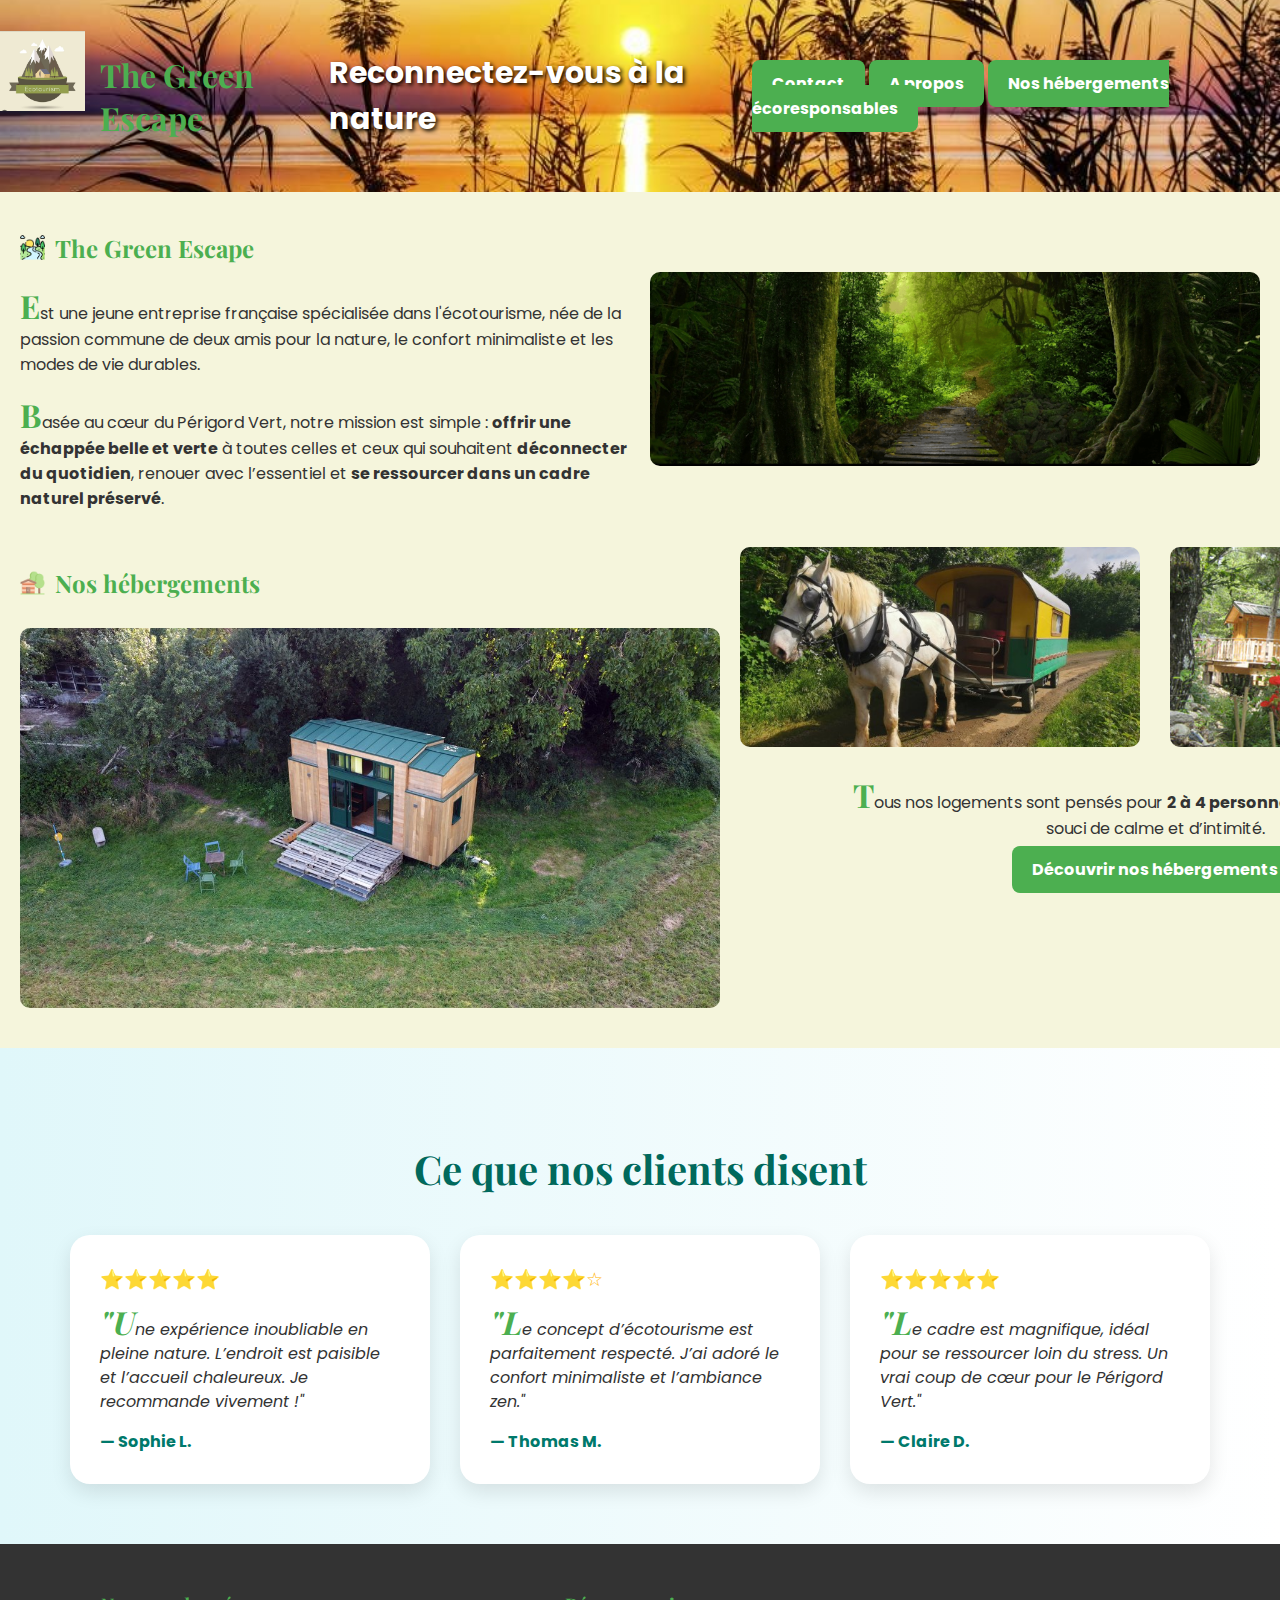
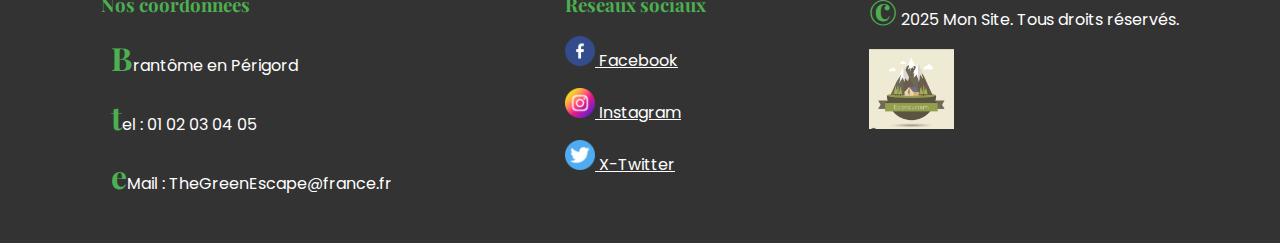
==== commit bfbe8bb0: "Modification on the page" ====
--- a/index.html
+++ b/index.html
@@ -16,7 +16,8 @@
 </head>
 
 <body>
-    <header style="background-image: url('assets/images/imgPageAcceuil/banniere.jpg'); background-size: cover; background-position: center;">
+    <header
+        style="background-image: url('assets/images/imgPageAcceuil/banniere.jpg'); background-size: cover; background-position: center;">
         <div class="container">
             <div class="logo-container">
                 <a href="index.html">
@@ -24,7 +25,9 @@
                 </a>
                 <h1 class="nomEntreprise">The Green Escape</h1>
             </div>
-            <div class="textCentre"><h4>Reconnectez-vous à la nature</h4></div>
+            <div class="textCentre">
+                <h4>Reconnectez-vous à la nature</h4>
+            </div>
             <div>
                 <nav>
                     <a href="contact.html" class="btn">Contact</a>
@@ -41,10 +44,10 @@
             <div class="contenu">
                 <div class="texte">
                     <h2 class="taillIcone">
-                        <img class="iconeTitre" src="assets/images/icone/riviere.png" alt="image Nature"> 
+                        <img class="iconeTitre" src="assets/images/icone/riviere.png" alt="IconeTitre">
                         The Green Escape
                     </h2>
-                    
+
                     <p>
                         Est une jeune entreprise française spécialisée dans l'écotourisme, née de la
                         passion commune de deux amis pour la nature, le confort minimaliste et les modes de vie
@@ -63,44 +66,7 @@
             </div>
         </section>
 
-        <section class="container-valeurs">
-            <h2 class="taillIcone"><img class="iconeTitre" src="assets/images/icone/arbre.png" alt="icone d'un arbre">
-                Nos valeurs
-            </h2>
-            <div class="valeurs">
-                <div>
-                    <p><img src="assets/images/icone/respectueux-de-la-nature.png" alt="respect la nature"
-                            height="25px">
-                        <strong>Respect de la nature</strong>: tous nos hébergements sont conçus en matériaux
-                        biosourcés, intégrés
-                        dans leur environnement avec un impact minimal.
-                    </p>
-                </div>
-                <div>
-                    <p><img src="assets/images/icone/se-deconnecter.png" alt="deconextion" height="25px">
-                        <strong>Déconnexion digitale</strong>: pas d’écran, pas de wifi. Juste vous, la forêt, les
-                        étoiles, et le
-                        chant
-                        des
-                        oiseaux.
-                    </p>
-                </div>
-                <div>
-                    <p><img src="assets/images/icone/pratique.png" alt="confort" height="25px">
-                        <strong>Confort et simplicité</strong>: literie haut de gamme, toilettes sèches, poêle à bois,
-                        paniers
-                        petit-
-                        déjeuner bio et locaux.
-                    </p>
-                </div>
-                <div>
-                    <p><img src="assets/images/icone/avis-client.png" alt="experience" height="25px">
-                        <strong>Expérience unique</strong>: chaque hébergement est une bulle de calme, pensée pour une
-                        immersion totale.
-                    </p>
-                </div>
-            </div>
-        </section>
+        
 
         <section class="hebergements">
             <div class="contenu">
@@ -129,14 +95,32 @@
             </div>
         </section>
 
-        <section class="contact">
-            <div class="contact-box">
-                <p>📍<strong>Localisation</strong><br>
-                    Nous sommes implantés dans un domaine forestier de 12 hectares à proximité de Brantôme, en Dordogne.
-                    Chaque hébergement est isolé visuellement des autres pour garantir intimité et silence absolu.
-                </p>
+        <section class="avis-clients">
+            <h2>Ce que nos clients disent</h2>
+            <div class="avis-container">
+              
+              <div class="avis">
+                <div class="etoiles">⭐⭐⭐⭐⭐</div>
+                <p>"Une expérience inoubliable en pleine nature. L’endroit est paisible et l’accueil chaleureux. Je recommande vivement !" </p>
+                <strong>— Sophie L.</strong>
+              </div>
+          
+              <div class="avis">
+                <div class="etoiles">⭐⭐⭐⭐☆</div>
+                <p>"Le concept d’écotourisme est parfaitement respecté. J’ai adoré le confort minimaliste et l’ambiance zen."</p>
+                <strong>— Thomas M.</strong>
+              </div>
+          
+              <div class="avis">
+                <div class="etoiles">⭐⭐⭐⭐⭐</div>
+                <p>"Le cadre est magnifique, idéal pour se ressourcer loin du stress. Un vrai coup de cœur pour le Périgord Vert."</p>
+                <strong>— Claire D.</strong>
+              </div>
+          
             </div>
-        </section>
+          </section>
+          
+          
 
     </main>
 
--- a/assets/css/style.css
+++ b/assets/css/style.css
@@ -22,6 +22,19 @@
     color: var(--boutonTitre);
 }
 
+h5 {
+    font-family: "Poppins", sans-serif;
+    color: var(--textes);
+    font-size: x-large;
+}
+/* ================ aspet premiere lettre <p> ============== */
+p::first-letter {
+    font-family: "Playfair Display", serif;
+    color: var(--boutonTitre);
+    font-size: 2em; /* optionnel, pour mettre la première lettre en valeur */
+    font-weight: bold; /* optionnel */
+}
+
 /* ================ aspet de a, span ============== */
 a, span{
     font-family: "Poppins", sans-serif;
@@ -32,6 +45,8 @@
     transform: scale(1.1); /* Agrandit le logo */
     transition: transform 0.3s ease-in-out; /* Animation */
 }
+
+/* ================ Style des bouton ============== */
 /* Bouton style */
 .btn{
     background-color: var(--boutonTitre);
@@ -48,17 +63,39 @@
 .btn:hover {
     background-color: #0056b3;
 }
-   
+/* ======= Image renger a l'horizontal ======= */   
+.image-row {
+    display: flex;
+    flex-direction: row;
+    justify-content: center;
+    align-items: flex-start;
+    flex-wrap: nowrap; /* ou wrap si tu veux que ça passe à la ligne en petit écran */
+    gap: 10px; /* espace entre les images */
+}
+
+.image-row img {
+    max-width: 100%;
+    height: auto;
+    display: block;
+    object-fit: cover;
+}
+.image-row img {
+    height: 200px; /* ou ce que tu veux */
+    width: auto;
+}
+
 /* ======= RESPONSIVE DESIGN ======= */
-@media screen and (max-width: 768px) {
-
-    /* @media (min-width: 375px) and (max-width: 768px) { */
-    .btnHeader, .btnDecouvrir  { 
-        padding: 8px 16px; /* Ajustement des bouton */
-
+/* Media queries pour les écrans de moins de 768px */
+@media screen and(max-width: 768px) {
+    .presentation .contenu {
+        flex-direction: column;
+        align-items: center;
     }
-    
-    .img { 
-        max-width: 60px; /* Réduction de la taille des images */
+    .presentation .image-droite {
+        order: -1; /* Met l'image à gauche sur les petits écrans */
+    }
+    .avis-container {
+        flex-direction: column;
+        align-items: center;
     }
 }--- a/assets/css/home.css
+++ b/assets/css/home.css
@@ -1,5 +1,4 @@
 /* ================ Contenu de la page d'accueil ============== */
-/* ================ Présentation ============== */
 /* Contenu presentation */
 .presentation .contenu {
     display: flex;
@@ -9,19 +8,16 @@
     flex-wrap: wrap;
     margin: 20px;
 }
-
 /* Texte presentation */
 .presentation .texte {
     flex: 1;
 }
-
 /* Image presentation */
 .presentation .image-droite {
     flex: 1;
     display: flex;
     justify-content: center;
 }
-
 /* Image Placement presentation */
 .presentation .image-droite img {
     max-width: 100%;
@@ -30,29 +26,52 @@
     margin: 10px;
 }
 
-/* ================ Contenu des valeur dans acceuil ============== */
-/* Contenu principal */
-.container-valeurs {
-    margin: 10px;
-    padding: 10px;
-    text-align: justify;
-}
-
-/* espace entre les box */
-.valeurs {
-    display: flex;
-    justify-content: space-between;
-}
-
-/* Espace entre les divs */
-.valeurs div {
-    width: 22%;
-    box-shadow: 0 0 10px rgba(0, 0, 0, 0.5);
-    border-radius: 5px;
-    padding: 15px;
-}
-
-/* ================ Contenu Image hebergements dans acceuil ============== */
+/* ================ Avis Clients dans Acceuil ============== */
+.avis-clients {
+    padding: 60px 20px;
+    background: linear-gradient(to right, #e0f7fa, #ffffff);
+    text-align: center;
+  }
+  .avis-clients h2 {
+    font-size: 2.5em;
+    color: #00695c;
+    margin-bottom: 40px;
+  }
+  .avis-container {
+    display: flex;
+    flex-wrap: wrap;
+    justify-content: center;
+    gap: 30px;
+  }
+  .avis {
+    background-color: #ffffff;
+    border-radius: 20px;
+    padding: 30px;
+    width: 300px;
+    box-shadow: 0 8px 20px rgba(0, 0, 0, 0.1);
+    text-align: left;
+    position: relative;
+    transition: transform 0.3s;
+  }
+  .avis:hover {
+    transform: translateY(-5px);
+  }
+  .avis .etoiles {
+    font-size: 1.2em;
+    color: #ffb400;
+    margin-bottom: 15px;
+  }
+  .avis p {
+    font-style: italic;
+    color: #333;
+    margin-bottom: 15px;
+    line-height: 1.5em;
+  }
+  .avis strong {
+    color: #00796b;
+  }  
+
+/* ================ Contenu Image dans acceuil ============== */
 /* Section hébergements */
 .contenu {
     display: flex;
@@ -60,21 +79,18 @@
     gap: 20px;
     margin: 20px;
 }
-
 /* Colonne gauche */
 .gauche {
     display: flex;
     flex-direction: column;
     gap: 10px;
 }
-
 .gauche h2 {
     display: flex;
     align-items: center;
     gap: 10px;
     font-size: 24px;
 }
-
 /* grande Image disposition */
 .grande-image {
     display: flex;
@@ -84,7 +100,6 @@
     border-radius: 10px;
     margin-bottom: 20px;
 }
-
 /* Colonne droite */
 .droite {
     display: flex;
@@ -92,14 +107,12 @@
     gap: 10px;
     align-items: center;
 }
-
 /* Images en ligne */
 .petites-images {
     display: flex;
     flex-direction: row;
     gap: 30px;
 }
-
 /* Taille petite image */
 .petites-images img {
     width: 400px;
@@ -107,14 +120,12 @@
     object-fit: cover;
     border-radius: 10px;
 }
-
 /* Texte dessous petites images */
 .texteHebergement {
     max-width: 620px;
     text-align: center;
     font-size: 16px;
 }
-
 /* Animation images*/
 .gauche img:hover,
 .petites-images img:hover {
@@ -122,61 +133,8 @@
     transition: transform 0.3s ease-in-out;
 }
 
-/* ================ Contenu des carte dans acceuil ============== */
-/* Image de la carte*/
-.contact {
-    background: url("./../images/imgPageAcceuil/cartePerigor.png") center center /cover no-repeat;
-    display: flex;
-    justify-content: flex-start;
-    padding: 10%;
-    box-sizing: border-box;
-}
-
-/* Image du box */
-.contact-box {
-    background: url("./../images/imgPageAcceuil/imadeDeco.jpg") center center / cover no-repeat;
-    width: 50%;
-    border-radius: 20px;
-    padding: 5%;
-    box-shadow: 0 0 10px rgba(0, 0, 0, 0.5);
-
-    /* fond transparent sur l’image */
-    position: relative;
-    color: white;
-    overflow: hidden;
-}
-
-/* Taille du box */
-.boxTexte {
-    display: flex;
-    flex-direction: column;
-    gap: 10px;
-    font-size: large;
-    color: #ffffff;
-}
-
-/* Surcouche foncée translucide pour améliorer la lisibilité */
-.contact-box::before {
-    content: "";
-    position: absolute;
-    inset: 0;
-    background-color: rgba(0, 0, 0, 0.8);
-    /* opacité sur image */
-    border-radius: 20px;
-    z-index: 0;
-}
-
-/* Le texte reste par-dessus la surcouche */
-.contact-box p {
-    position: relative;
-    z-index: 1;
-    font-size: 1.1em;
-    line-height: 1.6;
-    text-align: center;
-}
-
-/* ================ Contenu des box dans Hebergement ============== */
-/* section produits */
+/* ================ Contenu page Hebergement ============== */
+/* ==section produits== */
 .produits {
     display: flex;
     /* Utilise flexbox */
@@ -187,7 +145,7 @@
     padding: 20px;
     /* Espacement */
 }
-/* class produits */
+/* ==class produits== */
 .produit {
     width: 48%;
     /* Deux cartes par ligne avec un peu d'espace entre elles */
@@ -204,7 +162,7 @@
     /* Inclut le padding dans la largeur */
     border-radius: 10px;
 }
-/* Icone devant les titre */
+/* ==Icone devant les titre== */
 .taillIcone {
     display: flex;
     align-items: center;
@@ -217,11 +175,12 @@
     /* Taille de l’icône */
     width: auto;
     /* Garde les proportions */
-}
-/* images de produit */
+    vertical-align: middle; /* Aligne l'icône avec le texte */
+}
+/* ==images de produit== */
 .produit img {
     width: 80%;
-    /* Image occupe tout le conteneur */
+    /* Largeur de l’image */
 }
 
 /* ================ Carrousel de roulotte Hebergement ============== */
@@ -235,7 +194,7 @@
     0px 7px 13px -3px, rgba(0, 0, 0, 0.2) 
     0px -3px 0px inset;
 }
-/* Cacher les input radio */
+/* ==Cacher les input radio== */
 input[type="radio"] {
     display: none;
 }
@@ -303,7 +262,10 @@
 #slide5a:checked ~ .carousel-nav #prev5 {
     display: block;
 }
-.carte{
+
+/* ================ Carte google ============== */
+/* Carte Google dans Hebergemen */
+.cartes {
     display: flex;
     justify-content: center;
     align-items: center;
@@ -315,4 +277,43 @@
     0px 2px 4px, rgba(0, 0, 0, 0.3) 
     0px 7px 13px -3px, rgba(0, 0, 0, 0.2) 
     0px -3px 0px inset;
+}
+
+/* ================ Contenu page A propos ============== */
+/* Conteneur de la galerie d'images */
+.gallery {
+    display: flex; 
+    flex-wrap: wrap; /* Permet aux images de passer à la ligne si l'espace est insuffisant */
+    gap: 10px; /* Ajoute un espacement de 10px entre les images */
+    justify-content: center; /* Centre les images horizontalement */
+    max-width: 600px; /* Limite la largeur de la galerie à 600px */
+}
+/* Style des images de la galerie */
+.gallery img {
+    width: 200px; /* Largeur fixe de 150px */
+    height: 200px; /* Hauteur fixe de 150px */
+    border-radius: 10px; /* Arrondi les coins des images */
+    transition: transform 0.3s; /* Ajoute une transition fluide lors des transformations */
+}
+/* Effet au survol des images */
+.gallery img:hover {
+    transform: scale(1.5); /* Agrandit légèrement l'image (effet zoom) */
+}
+/* valeur dans A propos  */
+.container-valeurs {
+    margin: 10px;
+    padding: 10px;
+    text-align: justify;
+}
+/* espace entre les box */
+.valeurs {
+    display: flex;
+    justify-content: space-between;
+}
+/* Espace entre les divs */
+.valeurs div {
+    width: 22%;
+    box-shadow: 0 0 10px rgba(0, 0, 0, 0.5);
+    border-radius: 5px;
+    padding: 15px;
 }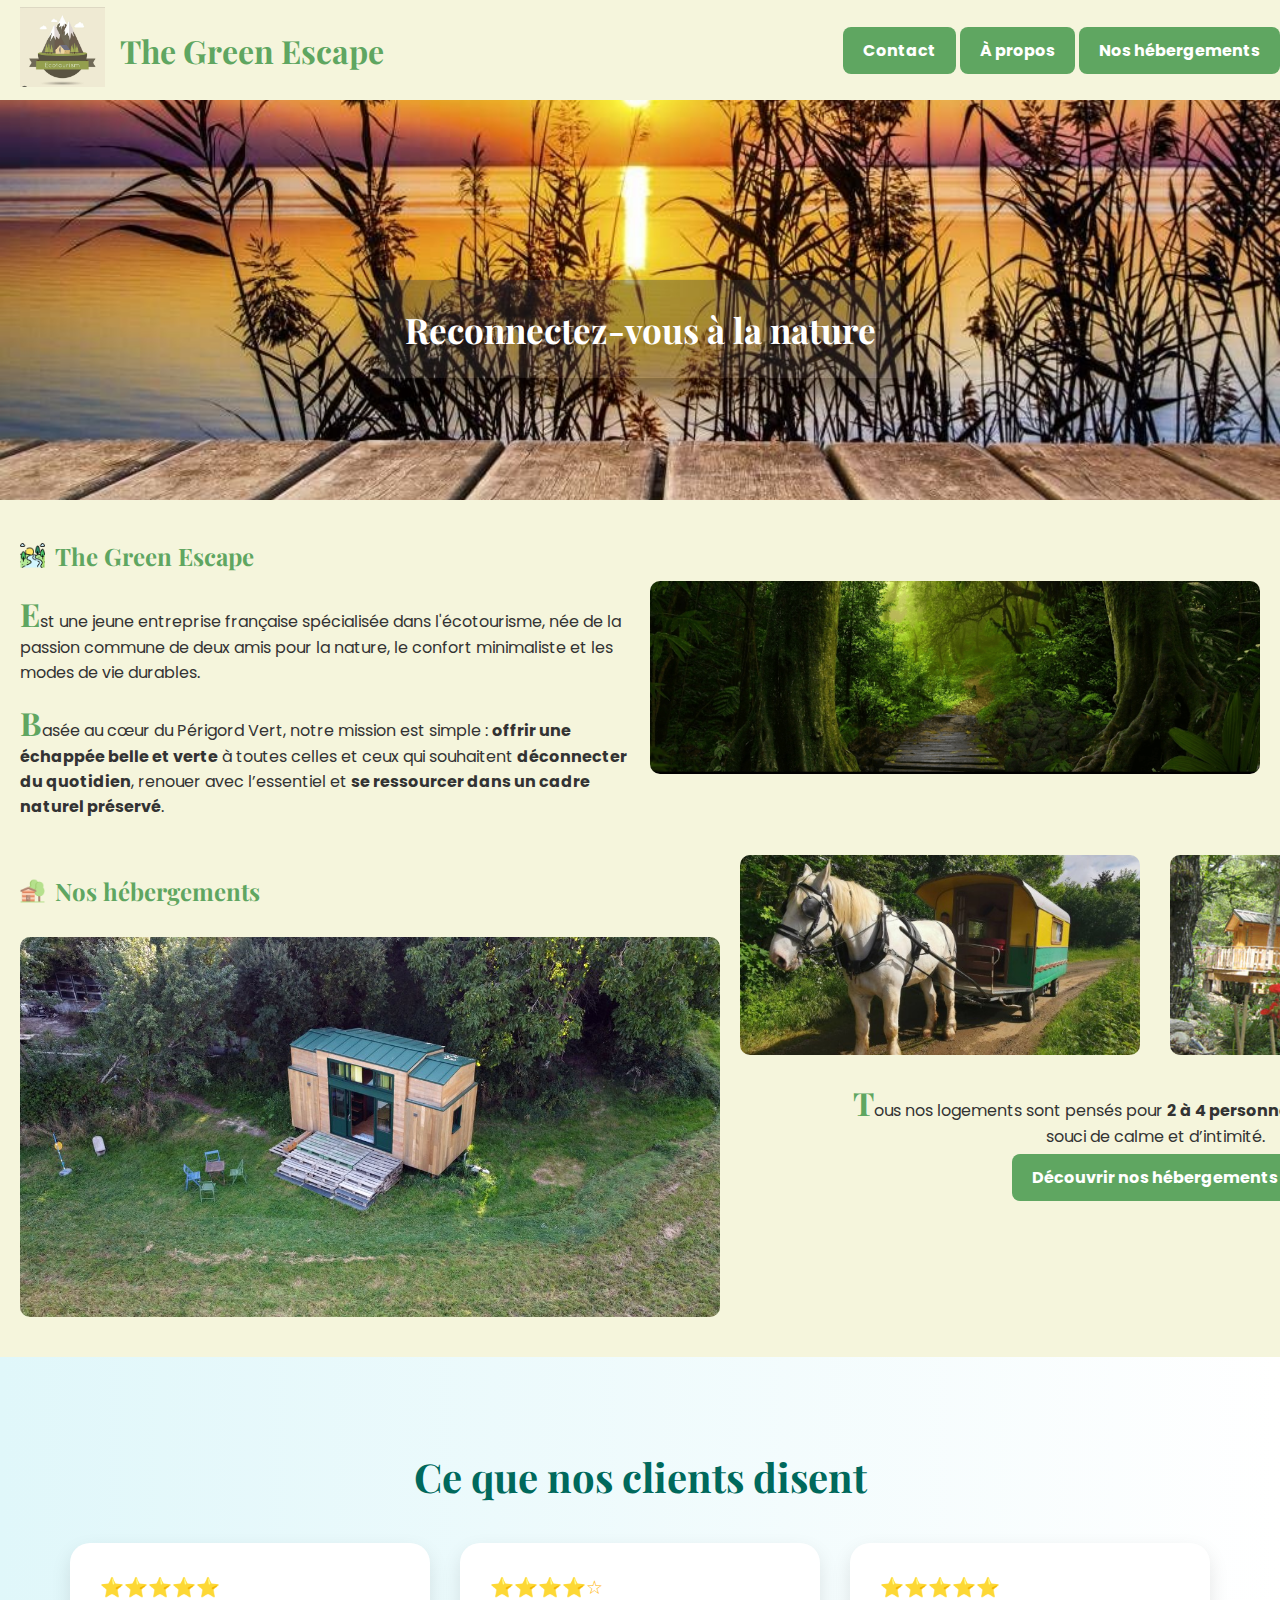
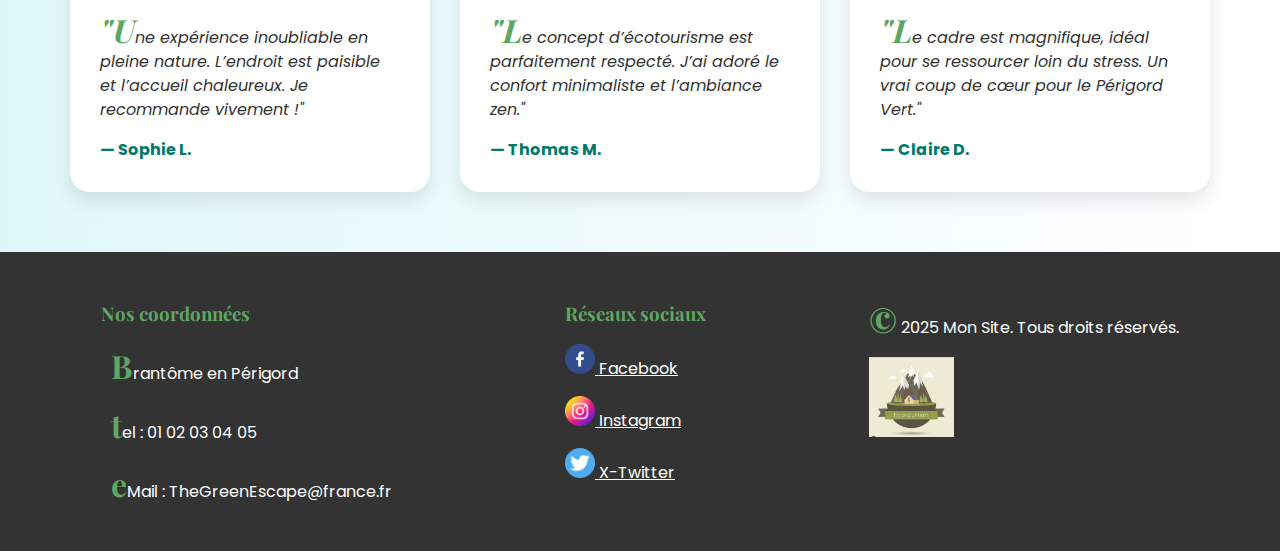
==== commit 10ba65d1: "Responsive and improvement of the page" ====
--- a/index.html
+++ b/index.html
@@ -4,6 +4,9 @@
 <head>
     <meta charset="UTF-8">
     <meta name="viewport" content="width=device-width, initial-scale=1.0">
+    <meta name="description"
+        content="The Green Escape est une entreprise d'écotourisme qui propose des hébergements écoresponsables et des activités en pleine nature.">
+    <meta name="keywords" content="écotourisme, hébergements écoresponsables, nature, déconnexion, Périgord Vert">
     <title>Acceuil</title>
     <link rel="preconnect" href="https://fonts.googleapis.com">
     <link rel="preconnect" href="https://fonts.gstatic.com" crossorigin>
@@ -16,30 +19,34 @@
 </head>
 
 <body>
-    <header
-        style="background-image: url('assets/images/imgPageAcceuil/banniere.jpg'); background-size: cover; background-position: center;">
+    <header>
         <div class="container">
+
             <div class="logo-container">
                 <a href="index.html">
-                    <img src="assets/images/logo/logoEcotourisme.png" alt="Logo" class="logo">
+                    <img class="logo" src="assets/images/logo/logoEcotourisme.png" alt="Icone Logo">
                 </a>
                 <h1 class="nomEntreprise">The Green Escape</h1>
             </div>
-            <div class="textCentre">
-                <h4>Reconnectez-vous à la nature</h4>
-            </div>
-            <div>
-                <nav>
-                    <a href="contact.html" class="btn">Contact</a>
-                    <a href="a-propos.html" class="btn">A propos</a>
-                    <a href="hebergement.html" class="btn">Nos hébergements écoresponsables</a>
-                </nav>
+
+            <nav class="navigation">
+                <a href="contact.html" class="btn">Contact</a>
+                <a href="a-propos.html" class="btn">À propos</a>
+                <a href="hebergement.html" class="btn">Nos hébergements</a>
+            </nav>
+
+            <div class="cacheBurger">
+                <a href="#" id="menuToggle">&#9776;</a>
             </div>
 
         </div>
     </header>
 
     <main>
+        <section class="banniere">
+            <img src="assets/images/imgPageAcceuil/banniere.jpg" alt="Image banniere">
+            <h2 class="textBanniere">Reconnectez-vous à la nature</h2>
+        </section>
         <section class="presentation">
             <div class="contenu">
                 <div class="texte">
@@ -65,8 +72,6 @@
                 </div>
             </div>
         </section>
-
-        
 
         <section class="hebergements">
             <div class="contenu">
@@ -98,29 +103,29 @@
         <section class="avis-clients">
             <h2>Ce que nos clients disent</h2>
             <div class="avis-container">
-              
-              <div class="avis">
-                <div class="etoiles">⭐⭐⭐⭐⭐</div>
-                <p>"Une expérience inoubliable en pleine nature. L’endroit est paisible et l’accueil chaleureux. Je recommande vivement !" </p>
-                <strong>— Sophie L.</strong>
-              </div>
-          
-              <div class="avis">
-                <div class="etoiles">⭐⭐⭐⭐☆</div>
-                <p>"Le concept d’écotourisme est parfaitement respecté. J’ai adoré le confort minimaliste et l’ambiance zen."</p>
-                <strong>— Thomas M.</strong>
-              </div>
-          
-              <div class="avis">
-                <div class="etoiles">⭐⭐⭐⭐⭐</div>
-                <p>"Le cadre est magnifique, idéal pour se ressourcer loin du stress. Un vrai coup de cœur pour le Périgord Vert."</p>
-                <strong>— Claire D.</strong>
-              </div>
-          
+
+                <div class="avis">
+                    <div class="etoiles">⭐⭐⭐⭐⭐</div>
+                    <p>"Une expérience inoubliable en pleine nature. L’endroit est paisible et l’accueil chaleureux. Je
+                        recommande vivement !" </p>
+                    <strong>— Sophie L.</strong>
+                </div>
+
+                <div class="avis">
+                    <div class="etoiles">⭐⭐⭐⭐☆</div>
+                    <p>"Le concept d’écotourisme est parfaitement respecté. J’ai adoré le confort minimaliste et
+                        l’ambiance zen."</p>
+                    <strong>— Thomas M.</strong>
+                </div>
+
+                <div class="avis">
+                    <div class="etoiles">⭐⭐⭐⭐⭐</div>
+                    <p>"Le cadre est magnifique, idéal pour se ressourcer loin du stress. Un vrai coup de cœur pour le
+                        Périgord Vert."</p>
+                    <strong>— Claire D.</strong>
+                </div>
             </div>
-          </section>
-          
-          
+        </section>
 
     </main>
 
@@ -145,7 +150,7 @@
 
             <nav class="footer-link">
                 <a href="https://instagram.com/" target="_blank"><img class="logoRéseaux"
-                        src="assets/images/logo/Logo-instagram.png" alt="Instagram">
+                        src="assets/images/logo/Logo-instagram.png" alt="I cone Instagram">
                     <i class="fab fa-facebook"></i>Instagram
                 </a>
             </nav>
@@ -161,7 +166,7 @@
         <div>
             <p>© 2025 Mon Site. Tous droits réservés.</p>
             <a href="index.html">
-                <img src="assets/images/logo/logoEcotourisme.png" alt="Logo" class="logo">
+                <img class="logo" src="assets/images/logo/logoEcotourisme.png" alt="iconeLogo" class="logo">
             </a>
         </div>
     </footer>
--- a/assets/css/style.css
+++ b/assets/css/style.css
@@ -1,101 +1,196 @@
 /* ================ Déclaration variable ============== */
 :root {
-    --boutonTitre: #4CAF50;
-    --fondFrincipal: #F5F5DC;
-    --textes: #333333;
-    --fondSecondaires: #FFFFFF;
+  --boutonTitre: #5fa661;
+  --fondFrincipal: #F5F5DC;
+  --textes: #333333;
+  --fondSecondaires: #FFFFFF;
 }
 
-/* ================ Toute la page ============== */
+/* ================ body des page ============== */
 body {
-    font-family: Poppins;
-    margin: 0;
-    padding: 0;
-    background-color: var(--fondFrincipal);
-    color: var(--textes);
-    box-sizing: border-box;
+  font-family: Poppins;
+  margin: 0;
+  padding: 0;
+  background-color: var(--fondFrincipal);
+  color: var(--textes);
+  box-sizing: border-box;
 }
 
-/* ================ aspet de H ============== */
-h1, h2, h3{
-    font-family: "Playfair Display", serif;
-    color: var(--boutonTitre);
+/* ================ Style des H ============== */
+h1,
+h2,
+h3 {
+  font-family: "Playfair Display", serif;
+  color: var(--boutonTitre);
 }
 
 h5 {
-    font-family: "Poppins", sans-serif;
-    color: var(--textes);
-    font-size: x-large;
+  font-family: "Poppins", sans-serif;
+  color: var(--textes);
+  font-size: x-large;
 }
+
+/* ================ Style Banniere ============== */
+.banniere {
+  position: relative;
+  height: 400px;
+}
+.banniere img{
+   width: 100%;
+   height: 400px;
+   object-fit: cover;
+   object-position: center 76%;
+}
+.banniere h2{
+   position: absolute;
+   top: 50%;
+   left: 50%;
+   transform: translate(-50%,-50%);
+   background-color: #33333362;
+   padding: 2%;
+}
+.textBanniere{
+  font-family: "Playfair Display", serif;
+  color: #fff;
+  font-size: 35px;
+  font-weight: bold;
+  box-shadow: rgba(0, 0, 0, 0.3) 
+  0px 19px 38px, rgba(0, 0, 0, 0.22) 
+  0px 15px 12px;
+}
+
 /* ================ aspet premiere lettre <p> ============== */
 p::first-letter {
-    font-family: "Playfair Display", serif;
-    color: var(--boutonTitre);
-    font-size: 2em; /* optionnel, pour mettre la première lettre en valeur */
-    font-weight: bold; /* optionnel */
+  font-family: "Playfair Display", serif;
+  color: var(--boutonTitre);
+  font-size: 2em;
+  /* optionnel, pour mettre la première lettre en valeur */
+  font-weight: bold;
+  /* optionnel */
 }
 
 /* ================ aspet de a, span ============== */
-a, span{
-    font-family: "Poppins", sans-serif;
-    color: var(--textes);
+a,
+span {
+  font-family: "Poppins", sans-serif;
+  color: var(--textes);
 }
 /* Effet au survol du logo */
 .logo:hover {
-    transform: scale(1.1); /* Agrandit le logo */
-    transition: transform 0.3s ease-in-out; /* Animation */
+  transform: scale(1.1);
+  /* Agrandit le logo */
+  transition: transform 0.3s ease-in-out;
+  /* Animation */
 }
 
 /* ================ Style des bouton ============== */
 /* Bouton style */
-.btn{
-    background-color: var(--boutonTitre);
-    color: white;
-    border: none;
-    padding: 12px 20px;
-    border-radius: 8px;
-    font-weight: bold;
-    cursor: pointer;
-    transition: background-color 0.3s ease;
-    text-decoration: none;
+.btn {
+  background-color: var(--boutonTitre);
+  color: white;
+  border: none;
+  padding: 12px 20px;
+  border-radius: 8px;
+  font-weight: bold;
+  cursor: pointer;
+  transition: background-color 0.3s ease;
+  text-decoration: none;
 }
 /* Survol Bouton */
 .btn:hover {
-    background-color: #0056b3;
-}
-/* ======= Image renger a l'horizontal ======= */   
-.image-row {
-    display: flex;
-    flex-direction: row;
-    justify-content: center;
-    align-items: flex-start;
-    flex-wrap: nowrap; /* ou wrap si tu veux que ça passe à la ligne en petit écran */
-    gap: 10px; /* espace entre les images */
+  background-color: #0000EB;
 }
 
-.image-row img {
-    max-width: 100%;
-    height: auto;
-    display: block;
-    object-fit: cover;
+/* ======= Image renger a l'horizontal ======= */
+.image-row {
+  display: flex;
+  flex-direction: row;
+  justify-content: center;
+  align-items: flex-start;
+  flex-wrap: nowrap;
+  gap: 10px;
 }
 .image-row img {
-    height: 200px; /* ou ce que tu veux */
-    width: auto;
+  max-width: 100%;
+  height: auto;
+  display: block;
+  object-fit: cover;
+}
+.image-row img {
+  height: 200px;
+  width: auto;
+}
+.taillIconeSeul {
+  height: 50px;
+  display: flex;
+  justify-content: center;
+}
+.iconeSeul {
+  height: 100%;
+}
+
+/* ======= formulair contact ======= */
+.form-container {
+  display: flex; /* Flexbox pour positionner les éléments à l'intérieur */
+  justify-content: center; /* Centre les éléments horizontalement */
+  align-items: center; /* Centre les éléments verticalement */
+  min-height: 100vh; /* Prend toute la hauteur de la fenêtre */
+}
+
+form {
+  margin: 0 auto 30px auto; /* Centre le formulaire ajoute une marge bas de 30px */
+}
+
+label {
+  display: block; /* Le label prend toute la largeur */
+  margin-bottom: 5px; /* Espace entre le label */
+  font-weight: bold; /* Texte en gras du label */
+}
+
+input[type="text"],
+input[type="email"],
+textarea {
+  width: 100%; /* Les champs prennent toute la largeur dispo */
+  padding: 10px; /* Espace intérieur */
+  margin-bottom: 15px; /* Espace entre les champs */
+  border: 1px solid #ccc;  /* Bordure grise claire */
+  border-radius: 5px; /* Bords arrondis */
+  box-sizing: border-box; /* les bordures et padding dans la largeur */
+}
+
+.contact-info {
+  background-color: #fff;      /* Fond blanc */
+  padding: 20px;               /* Espace intérieur */
+  border-radius: 10px;         /* Bords bien arrondis */
+  max-width: 500px;            /* Largeur maximale */
+  box-shadow: 0 0 10px rgba(0, 0, 0, 0.1);  /* Ombre légère autour de la boîte */
+  margin-bottom: 30px;         /* Espace en bas */
+}
+
+.centTitre {
+  text-align: center;          /* Titre centré */
+  font-size: 2em;              /* Taille du texte 2 fois plus grande */
+  margin-bottom: 20px;         /* Espace sous le titre */
+}
+
+.styleCoordonnees {
+  background-color: #fff;      /* Fond blanc */
+  padding: 20px;               /* Espace intérieur */
+  border-radius: 10px;         /* Bords arrondis */
+  max-width: 500px;            /* Largeur maximale */
+  margin: 0 auto 30px auto;    /* Centré horizontalement + marge en bas */
+  box-shadow: 0 0 10px rgba(0,0,0,0.1);  /* Ombre légère autour */
+  text-align: center;          /* Texte centré (utile pour des coordonnées ou infos personnelles) */
 }
 
 /* ======= RESPONSIVE DESIGN ======= */
-/* Media queries pour les écrans de moins de 768px */
-@media screen and(max-width: 768px) {
-    .presentation .contenu {
-        flex-direction: column;
-        align-items: center;
-    }
-    .presentation .image-droite {
-        order: -1; /* Met l'image à gauche sur les petits écrans */
-    }
-    .avis-container {
-        flex-direction: column;
-        align-items: center;
-    }
+
+@media screen and (max-width: 1024) {
+    
+}
+@media screen and (max-width: 990px) {
+    
+}
+@media screen and (max-width: 756px) {
+    
 }--- a/assets/css/layout.css
+++ b/assets/css/layout.css
@@ -1,33 +1,29 @@
 
 /* ================ Header ============== */
-header {
-    background-image: url('assets/imagesPageAcceuil/banniere.jpg');
-    background-size: cover;
-    background-position: center;
-    padding: 10px 0; 
-    color: white;
+header .container{
+    display: flex;
+    justify-content: space-between;
+    align-items: center;
 }
-/* Contenu principal */
-.container {
+
+.logo-container {
     display: flex;
     align-items: center;
-    justify-content: space-between;
-}
-/* Contenu du logo */
-.logo-container {
-    display: flex;
-    gap: 15px;
-}
-/* Style du logo */
-.logo {
+    gap: 15px; /* espace entre le logo et le nom */
+    padding: 10px 20px;
     height: 80px;
 }
-.textCentre, h4 {
-    color: white;
-    font-size: 30px;
-    font-weight: bold;
-    text-shadow: 2px 2px 4px rgba(0, 0, 0, 1);
+
+.logo {
+    width: auto;
+    height: 80px;
 }
+
+/* ================ menu burger ============== */
+.cacheBurger{
+    display:none;
+}
+
 /* ================ Footer ============== */
 /* Style pour le pied de page */
 footer {
@@ -57,24 +53,3 @@
 .lienCoordonnees, span {
     color: var(--fondSecondaires);
 }
-
-/* ======= RESPONSIVE DESIGN ======= */
-@media screen and (max-width: 768px) {
-    .contenu {
-        flex-direction: column;
-        align-items: center;
-    }
-
-    .droite, .gauche {
-        width: 100%;
-    }
-
-    .grande-image {
-        width: 100%;
-        height: auto;
-    }
-
-    .texteHebergement {
-        max-width: 100%;
-    }
-}
--- a/assets/css/home.css
+++ b/assets/css/home.css
@@ -8,16 +8,19 @@
     flex-wrap: wrap;
     margin: 20px;
 }
+
 /* Texte presentation */
 .presentation .texte {
     flex: 1;
 }
+
 /* Image presentation */
 .presentation .image-droite {
     flex: 1;
     display: flex;
     justify-content: center;
 }
+
 /* Image Placement presentation */
 .presentation .image-droite img {
     max-width: 100%;
@@ -31,19 +34,22 @@
     padding: 60px 20px;
     background: linear-gradient(to right, #e0f7fa, #ffffff);
     text-align: center;
-  }
-  .avis-clients h2 {
+}
+
+.avis-clients h2 {
     font-size: 2.5em;
     color: #00695c;
     margin-bottom: 40px;
-  }
-  .avis-container {
+}
+
+.avis-container {
     display: flex;
     flex-wrap: wrap;
     justify-content: center;
     gap: 30px;
-  }
-  .avis {
+}
+
+.avis {
     background-color: #ffffff;
     border-radius: 20px;
     padding: 30px;
@@ -52,24 +58,28 @@
     text-align: left;
     position: relative;
     transition: transform 0.3s;
-  }
-  .avis:hover {
+}
+
+.avis:hover {
     transform: translateY(-5px);
-  }
-  .avis .etoiles {
+}
+
+.avis .etoiles {
     font-size: 1.2em;
     color: #ffb400;
     margin-bottom: 15px;
-  }
-  .avis p {
+}
+
+.avis p {
     font-style: italic;
     color: #333;
     margin-bottom: 15px;
     line-height: 1.5em;
-  }
-  .avis strong {
+}
+
+.avis strong {
     color: #00796b;
-  }  
+}
 
 /* ================ Contenu Image dans acceuil ============== */
 /* Section hébergements */
@@ -79,18 +89,21 @@
     gap: 20px;
     margin: 20px;
 }
+
 /* Colonne gauche */
 .gauche {
     display: flex;
     flex-direction: column;
     gap: 10px;
 }
+
 .gauche h2 {
     display: flex;
     align-items: center;
     gap: 10px;
     font-size: 24px;
 }
+
 /* grande Image disposition */
 .grande-image {
     display: flex;
@@ -100,6 +113,7 @@
     border-radius: 10px;
     margin-bottom: 20px;
 }
+
 /* Colonne droite */
 .droite {
     display: flex;
@@ -107,12 +121,14 @@
     gap: 10px;
     align-items: center;
 }
+
 /* Images en ligne */
 .petites-images {
     display: flex;
     flex-direction: row;
     gap: 30px;
 }
+
 /* Taille petite image */
 .petites-images img {
     width: 400px;
@@ -120,12 +136,14 @@
     object-fit: cover;
     border-radius: 10px;
 }
+
 /* Texte dessous petites images */
 .texteHebergement {
     max-width: 620px;
     text-align: center;
     font-size: 16px;
 }
+
 /* Animation images*/
 .gauche img:hover,
 .petites-images img:hover {
@@ -145,6 +163,124 @@
     padding: 20px;
     /* Espacement */
 }
+
+/* ================ menu deroulant ============== */
+.bloc-texte-menu {
+    display: flex;
+    /* Active le layout Flexbox */
+    justify-content: space-between;
+    /* Répartit l'espace entre les éléments */
+    align-items: flex-start;
+    /* Aligne les éléments en haut */
+    gap: 40px;
+    /* 40px d'espace entre les éléments */
+    margin-top: 20px;
+    /* Marge haute de 20px */
+    flex-wrap: wrap;
+    /* Permet le retour à la ligne si manque d'espace */
+}
+
+/*Réinitilaisation de la liste déroulante*/
+select {
+    appearance: none;
+    /* Supprime le style par défaut du navigateur */
+    outline: 0;
+    /* Enlève le contour de focus */
+    border: 0 !important;
+    /* Supprime la bordure (force avec !important) */
+    background: #F9F9F9;
+    /* Fond gris clair */
+    background-image: none;
+    /* Supprime les images de fond par défaut */
+    box-shadow: none;
+    /* Supprime les ombres */
+    font-size: 1.2em;
+    /* Agrandit la taille du texte de 20% */
+}
+
+/*Ajout des couleurs de fond pour chaque option */
+select option[value="1"] {
+    background: #2E6DB4;
+    /* Fond bleu */
+    color: white;
+    /* Texte blanc */
+}
+
+select option[value="2"] {
+    background: #107C11;
+    /* Fond vert */
+    color: white;
+}
+
+select option[value="3"] {
+    background: #E70009;
+    /* Fond rouge */
+    color: white;
+}
+
+select option[value="4"] {
+    background: black;
+    /* Fond noir */
+    color: white;
+}
+
+/* Mise en forme de la div .select*/
+.select {
+    position: relative;
+    /* Permet le positionnement absolu des enfants */
+    width: 350px;
+    /* Largeur fixe */
+    height: 45px;
+    /* Hauteur fixe */
+    overflow: hidden;
+    /* Cache ce qui dépasse */
+    border-radius: 5px;
+    /* Coins arrondis */
+    border: 1px solid #CED4DA;
+    /* Bordure grise fine */
+}
+
+/* Mise en forme de la balise select*/
+select {
+    width: 100%;
+    height: 100%;
+    margin: 0;
+    padding-left: 15px;
+    color: #555555;
+    cursor: pointer;
+}
+
+
+/* Mise en place de la flèche */
+.select::after {
+    content: '\276F';
+    /* Unicode pour le caractère '➯' */
+    position: absolute;
+    /* Position absolue dans le conteneur */
+    top: 20%;
+    /* Position verticale */
+    right: 0;
+    /* Collée à droite */
+    padding: 0 15px;
+    /* Espacement interne */
+    background: white;
+    /* Fond blanc */
+    pointer-events: none;
+    /* Ignore les clics */
+    transform: rotate(90deg);
+    /* Fait pivoter le caractère */
+    font-size: 1.5em;
+    /* Taille agrandie */
+    background: #F9F9F9;
+    /* Fond gris clair */
+}
+
+.select:hover::after {
+    color: #FA6141;
+    /* Change la couleur en orange au survol */
+}
+
+
 /* ==class produits== */
 .produit {
     width: 48%;
@@ -162,6 +298,7 @@
     /* Inclut le padding dans la largeur */
     border-radius: 10px;
 }
+
 /* ==Icone devant les titre== */
 .taillIcone {
     display: flex;
@@ -170,16 +307,19 @@
     gap: 10px;
     /* Espace entre l’icône et le texte */
 }
+
 .taillIcone .iconeTitre {
     height: 25px;
     /* Taille de l’icône */
     width: auto;
     /* Garde les proportions */
-    vertical-align: middle; /* Aligne l'icône avec le texte */
-}
+    vertical-align: middle;
+    /* Aligne l'icône avec le texte */
+}
+
 /* ==images de produit== */
 .produit img {
-    width: 80%;
+    width: 100%;
     /* Largeur de l’image */
 }
 
@@ -189,25 +329,28 @@
     width: 100%;
     overflow: hidden;
     border-radius: 10px;
-    box-shadow: rgba(0, 0, 0, 0.4) 
-    0px 2px 4px, rgba(0, 0, 0, 0.3) 
-    0px 7px 13px -3px, rgba(0, 0, 0, 0.2) 
-    0px -3px 0px inset;
-}
+    box-shadow: rgba(0, 0, 0, 0.4) 0px 2px 4px, rgba(0, 0, 0, 0.3) 0px 7px 13px -3px, rgba(0, 0, 0, 0.2) 0px -3px 0px inset;
+}
+
 /* ==Cacher les input radio== */
 input[type="radio"] {
     display: none;
 }
+
 /* Slides (les images) */
 .carousel-slides {
     display: flex;
-    width: 500%; /* 5 images, donc 5 x 100% */
+    width: 500%;
+    /* 5 images, donc 5 x 100% */
     transition: transform 0.5s ease;
 }
+
 .slide {
-    flex: 0 0 20%; /* Chaque image prend 20% */
+    flex: 0 0 20%;
+    /* Chaque image prend 20% */
     padding: 5px;
 }
+
 .slide img {
     width: 100%;
     height: auto;
@@ -215,6 +358,7 @@
     border-radius: 10px;
     object-fit: cover;
 }
+
 /* Flèches de navigation */
 .carousel-nav label {
     position: absolute;
@@ -229,37 +373,45 @@
     display: none;
     z-index: 2;
 }
+
 .carousel-nav .prev {
     left: 10px;
 }
+
 .carousel-nav .next {
     right: 10px;
 }
+
 /* Positionnement des slides avec le radio */
-#slide1a:checked ~ .carousel-slides {
+#slide1a:checked~.carousel-slides {
     transform: translateX(0%);
 }
-#slide2a:checked ~ .carousel-slides {
+
+#slide2a:checked~.carousel-slides {
     transform: translateX(-20%);
 }
-#slide3a:checked ~ .carousel-slides {
+
+#slide3a:checked~.carousel-slides {
     transform: translateX(-40%);
 }
-#slide4a:checked ~ .carousel-slides {
+
+#slide4a:checked~.carousel-slides {
     transform: translateX(-60%);
 }
-#slide5a:checked ~ .carousel-slides {
+
+#slide5a:checked~.carousel-slides {
     transform: translateX(-80%);
 }
+
 /* Affichage dynamique des flèches */
-#slide1a:checked ~ .carousel-nav #next1,
-#slide2a:checked ~ .carousel-nav #prev2,
-#slide2a:checked ~ .carousel-nav #next2,
-#slide3a:checked ~ .carousel-nav #prev3,
-#slide3a:checked ~ .carousel-nav #next3,
-#slide4a:checked ~ .carousel-nav #prev4,
-#slide4a:checked ~ .carousel-nav #next4,
-#slide5a:checked ~ .carousel-nav #prev5 {
+#slide1a:checked~.carousel-nav #next1,
+#slide2a:checked~.carousel-nav #prev2,
+#slide2a:checked~.carousel-nav #next2,
+#slide3a:checked~.carousel-nav #prev3,
+#slide3a:checked~.carousel-nav #next3,
+#slide4a:checked~.carousel-nav #prev4,
+#slide4a:checked~.carousel-nav #next4,
+#slide5a:checked~.carousel-nav #prev5 {
     display: block;
 }
 
@@ -273,47 +425,116 @@
     padding: 20px;
     background-color: var(--fondFrincipal);
     border-radius: 10px;
-    box-shadow: rgba(0, 0, 0, 0.4) 
-    0px 2px 4px, rgba(0, 0, 0, 0.3) 
-    0px 7px 13px -3px, rgba(0, 0, 0, 0.2) 
-    0px -3px 0px inset;
+    box-shadow: rgba(0, 0, 0, 0.4) 0px 2px 4px, rgba(0, 0, 0, 0.3) 0px 7px 13px -3px, rgba(0, 0, 0, 0.2) 0px -3px 0px inset;
 }
 
 /* ================ Contenu page A propos ============== */
 /* Conteneur de la galerie d'images */
 .gallery {
-    display: flex; 
-    flex-wrap: wrap; /* Permet aux images de passer à la ligne si l'espace est insuffisant */
-    gap: 10px; /* Ajoute un espacement de 10px entre les images */
-    justify-content: center; /* Centre les images horizontalement */
-    max-width: 600px; /* Limite la largeur de la galerie à 600px */
-}
+    display: flex;
+    flex-wrap: wrap;
+    /* Permet aux images de passer à la ligne si l'espace est insuffisant */
+    gap: 10px;
+    /* Ajoute un espacement de 10px entre les images */
+    justify-content: center;
+    /* Centre les images horizontalement */
+    max-width: 600px;
+    /* Limite la largeur de la galerie à 600px */
+    margin-bottom: 30px;
+    /* Ajoute un espacement en bas de la galerie */
+}
+
 /* Style des images de la galerie */
 .gallery img {
-    width: 200px; /* Largeur fixe de 150px */
-    height: 200px; /* Hauteur fixe de 150px */
-    border-radius: 10px; /* Arrondi les coins des images */
-    transition: transform 0.3s; /* Ajoute une transition fluide lors des transformations */
-}
+    width: 200px;
+    /* Largeur fixe de 150px */
+    height: 200px;
+    /* Hauteur fixe de 150px */
+    border-radius: 10px;
+    /* Arrondi les coins des images */
+    transition: transform 0.3s;
+    /* Ajoute une transition fluide lors des transformations */
+}
+
 /* Effet au survol des images */
 .gallery img:hover {
-    transform: scale(1.5); /* Agrandit légèrement l'image (effet zoom) */
-}
+    transform: scale(1.5);
+    /* Agrandit légèrement l'image (effet zoom) */
+}
+
 /* valeur dans A propos  */
 .container-valeurs {
     margin: 10px;
     padding: 10px;
     text-align: justify;
 }
+
 /* espace entre les box */
 .valeurs {
     display: flex;
     justify-content: space-between;
 }
+
 /* Espace entre les divs */
 .valeurs div {
     width: 22%;
     box-shadow: 0 0 10px rgba(0, 0, 0, 0.5);
     border-radius: 5px;
     padding: 15px;
+}
+
+/* ======= RESPONSIVE DESIGN ======= */
+@media screen and (max-width: 1024) {}
+
+@media screen and (max-width: 990px) {
+    .contenu {
+        flex-direction: column;
+        /* Les éléments s'empilent verticalement */
+        align-items: center;
+        /* On centre les éléments horizontalement */
+    }
+
+    .droite .petites-images {
+        flex-direction: column;
+    }
+}
+
+@media screen and (max-width: 768px) {
+
+    /* On modifie le comportement du conteneur "contenu" pour l'affichage mobile */
+    .contenu {
+        flex-direction: column;
+        /* Les éléments s'empilent verticalement */
+        align-items: center;
+        /* On centre les éléments horizontalement */
+    }
+
+    /* Les sections "droite" et "gauche" prennent toute la largeur disponible */
+    .droite,
+    .gauche {
+        width: 100%;
+    }
+
+    /* L'image principale s’adapte à la largeur de l’écran */
+    .grande-image {
+        width: 100%;
+        /* Elle prend toute la largeur disponible */
+        height: auto;
+        /* La hauteur s'ajuste automatiquement pour garder les proportions */
+    }
+
+    /* Le bloc de texte "texteHebergement" prend toute la largeur disponible aussi */
+    .texteHebergement {
+        max-width: 100%;
+    }
+}
+
+@media screen and (max-width: 756px) {
+    .cacheBurger {
+        display: inline;
+    }
+
+    .navigation {
+        display: none;
+    }
 }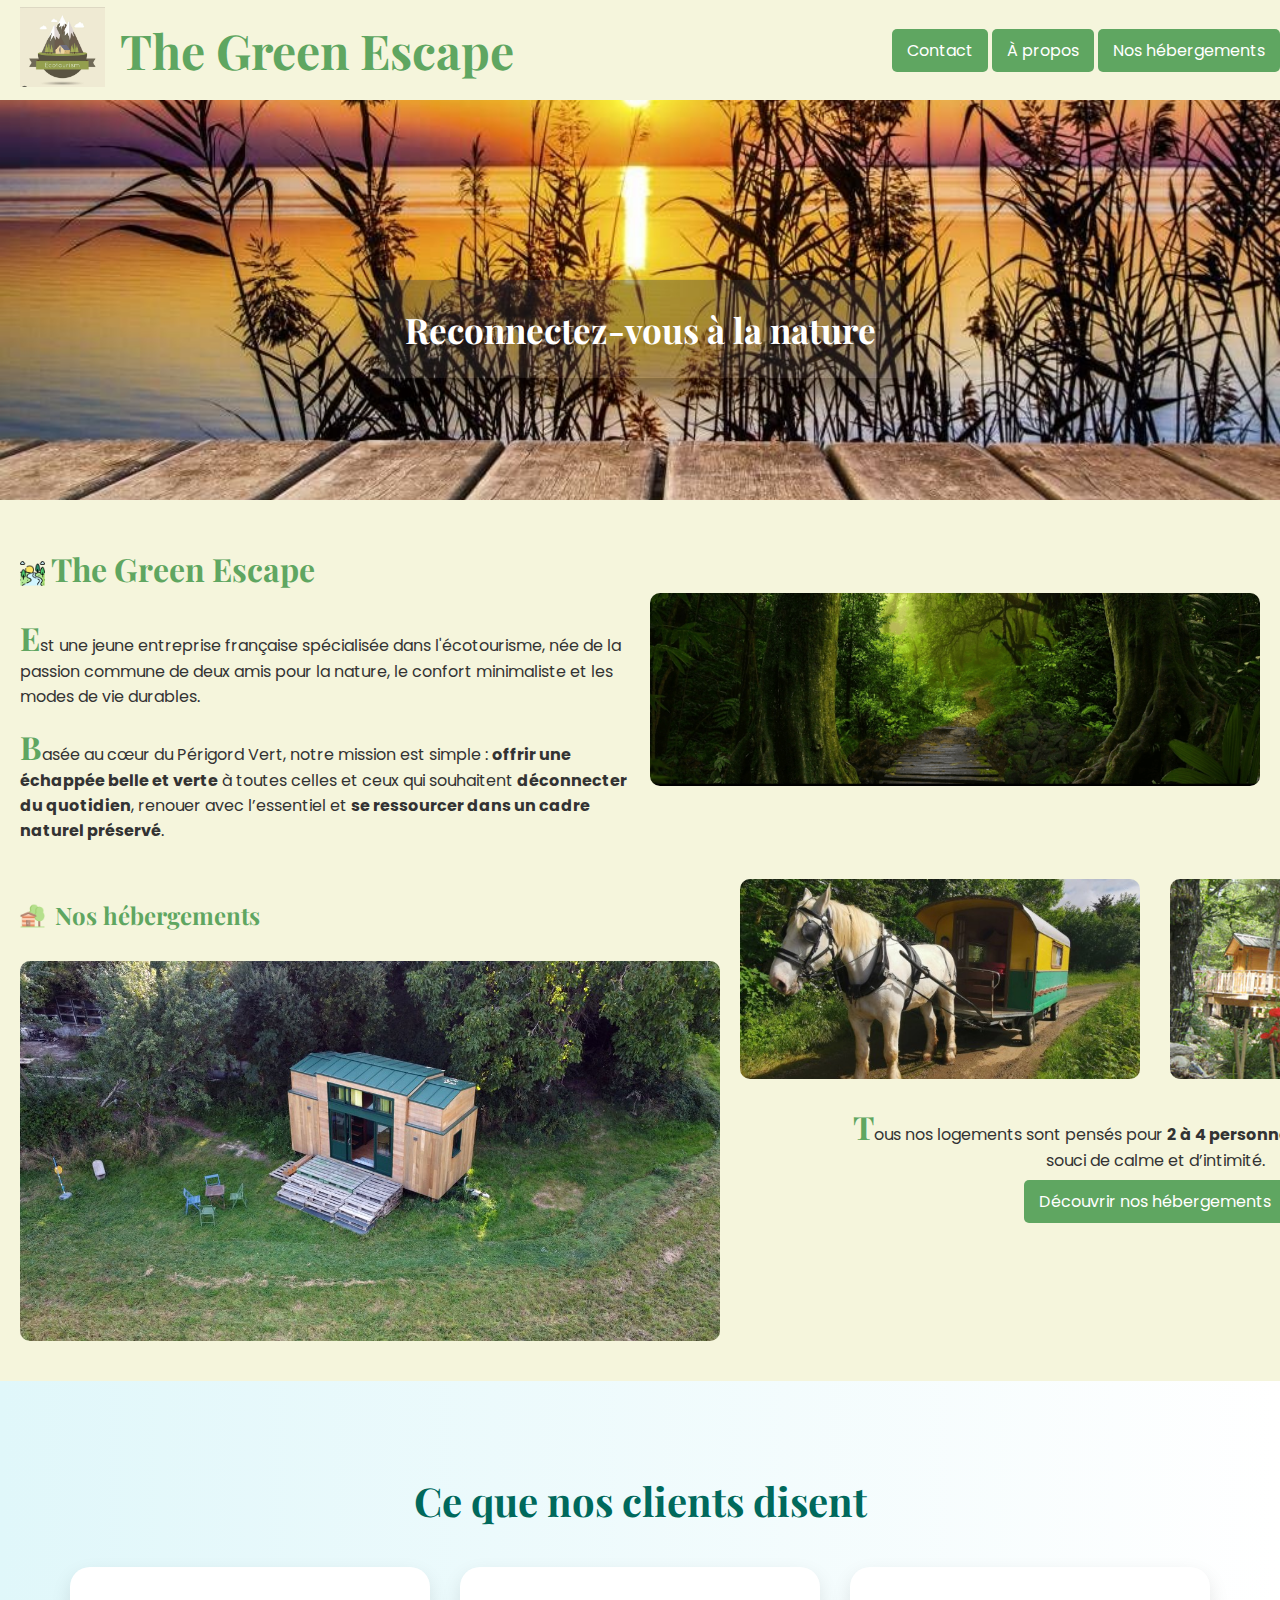
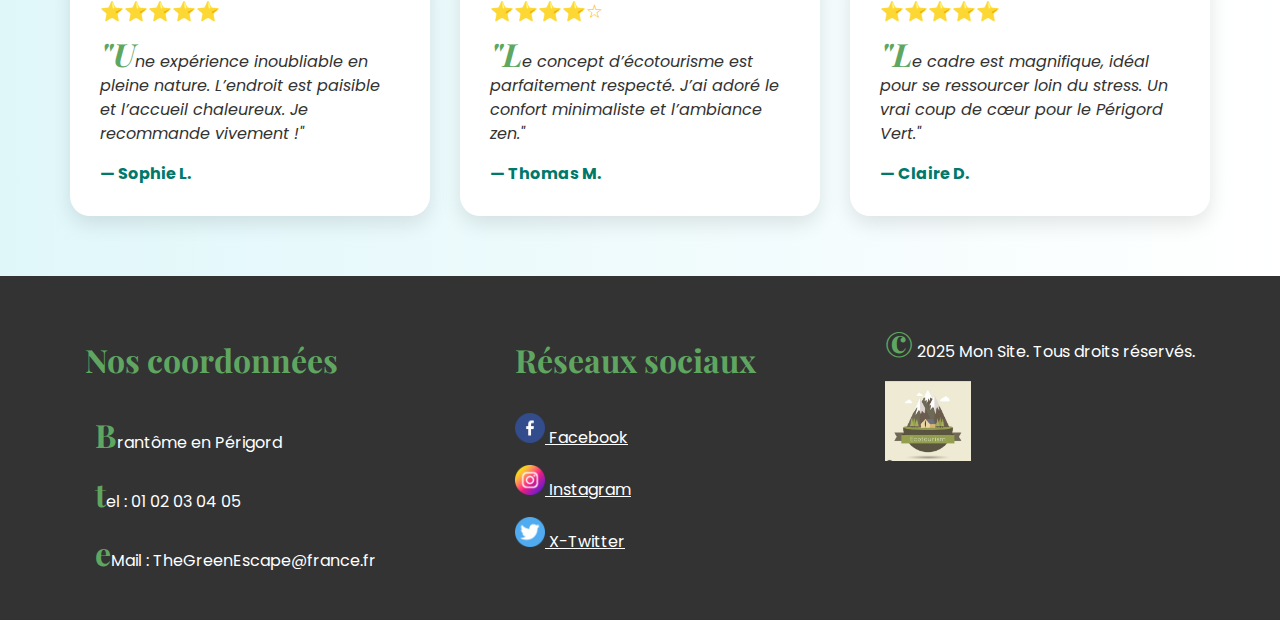
==== commit 45daebcb: "Text arrangement" ====
--- a/index.html
+++ b/index.html
@@ -9,7 +9,7 @@
     <meta name="keywords" content="écotourisme, hébergements écoresponsables, nature, déconnexion, Périgord Vert">
     <title>Acceuil</title>
     <link rel="preconnect" href="https://fonts.googleapis.com">
-    <link rel="preconnect" href="https://fonts.gstatic.com" crossorigin>
+    <link rel="preconnect" href="https://fonts.gstatic.com"crossorigin>
     <link
         href="https://fonts.googleapis.com/css2?family=Playfair+Display:ital,wght@0,400..900;1,400..900&family=Poppins:ital,wght@0,100;0,200;0,300;0,400;0,500;0,600;0,700;0,800;0,900;1,100;1,200;1,300;1,400;1,500;1,600;1,700;1,800;1,900&display=swap"
         rel="stylesheet">
@@ -47,14 +47,14 @@
             <img src="assets/images/imgPageAcceuil/banniere.jpg" alt="Image banniere">
             <h2 class="textBanniere">Reconnectez-vous à la nature</h2>
         </section>
+        
         <section class="presentation">
             <div class="contenu">
                 <div class="texte">
                     <h2 class="taillIcone">
-                        <img class="iconeTitre" src="assets/images/icone/riviere.png" alt="IconeTitre">
+                        <img class="iconeTitre" src="assets/images/icone/riviere.png" alt="Icone du Titre">
                         The Green Escape
                     </h2>
-
                     <p>
                         Est une jeune entreprise française spécialisée dans l'écotourisme, née de la
                         passion commune de deux amis pour la nature, le confort minimaliste et les modes de vie
--- a/assets/css/style.css
+++ b/assets/css/style.css
@@ -8,7 +8,7 @@
 
 /* ================ body des page ============== */
 body {
-  font-family: Poppins;
+  font-family: "Poppins";
   margin: 0;
   padding: 0;
   background-color: var(--fondFrincipal);
@@ -17,11 +17,17 @@
 }
 
 /* ================ Style des H ============== */
-h1,
+h1{
+  font-family: "Playfair Display", serif;
+  color: var(--boutonTitre);
+  font-size: 300%;
+}
+
 h2,
 h3 {
   font-family: "Playfair Display", serif;
   color: var(--boutonTitre);
+  font-size: 200%;
 }
 
 h5 {
@@ -75,6 +81,7 @@
   font-family: "Poppins", sans-serif;
   color: var(--textes);
 }
+
 /* Effet au survol du logo */
 .logo:hover {
   transform: scale(1.1);
@@ -89,9 +96,8 @@
   background-color: var(--boutonTitre);
   color: white;
   border: none;
-  padding: 12px 20px;
-  border-radius: 8px;
-  font-weight: bold;
+  padding: 10px 15px;
+  border-radius: 5px;
   cursor: pointer;
   transition: background-color 0.3s ease;
   text-decoration: none;
@@ -103,31 +109,27 @@
 
 /* ======= Image renger a l'horizontal ======= */
 .image-row {
-  display: flex;
-  flex-direction: row;
-  justify-content: center;
-  align-items: flex-start;
-  flex-wrap: nowrap;
-  gap: 10px;
+  display: flex; /* flexbox pour positionner les elements à l'interieur */
+  flex-direction: row; /* éléments aligner horizontalement dans le conteneur. */
+  justify-content: center; /* éléments centrés horizontalement dans le conteneur. */
+  align-items: flex-start; /* éléments alignés en haut du conteneur. */
+  flex-wrap: nowrap; /* Les éléments reste sur une seule ligne. */
+  gap: 10px; /* espace entre chaque élément (horizontalement). */
 }
+
 .image-row img {
-  max-width: 100%;
-  height: auto;
-  display: block;
-  object-fit: cover;
+  max-width: 100%;  /* largeur maximale */
+  height: auto; /* hauteur */
+  display: block; /* affichage block */
+  object-fit: cover; /* ajoustement objet: couvert*/
 }
+
 .image-row img {
-  height: 200px;
+  height: 200px; /* hauteur */
   width: auto;
 }
-.taillIconeSeul {
-  height: 50px;
-  display: flex;
-  justify-content: center;
-}
-.iconeSeul {
-  height: 100%;
-}
+
+
 
 /* ======= formulair contact ======= */
 .form-container {
@@ -183,14 +185,4 @@
   text-align: center;          /* Texte centré (utile pour des coordonnées ou infos personnelles) */
 }
 
-/* ======= RESPONSIVE DESIGN ======= */
-
-@media screen and (max-width: 1024) {
-    
-}
-@media screen and (max-width: 990px) {
-    
-}
-@media screen and (max-width: 756px) {
-    
-}+/* ======= Bouton Navigation ======= */--- a/assets/css/home.css
+++ b/assets/css/home.css
@@ -2,153 +2,245 @@
 /* Contenu presentation */
 .presentation .contenu {
     display: flex;
+    /* Active le modèle Flexbox */
     align-items: center;
+    /* Aligne verticalement les éléments au centre */
     justify-content: space-between;
+    /* Répartit l'espace entre les éléments */
     gap: 20px;
+    /* Ajoute un espace de 20px entre les éléments */
     flex-wrap: wrap;
+    /* Permet le retour à la ligne si nécessaire */
     margin: 20px;
+    /* Marge extérieure de 20px sur tous les côtés */
 }
 
 /* Texte presentation */
 .presentation .texte {
     flex: 1;
+    /* Permet au bloc de prendre l'espace disponible */
 }
 
 /* Image presentation */
 .presentation .image-droite {
     flex: 1;
-    display: flex;
+    /* Donne la même largeur qu'au bloc texte */
+    display: flex;
+    /* Active Flexbox pour ce conteneur */
     justify-content: center;
+    /* Centre l'image horizontalement */
 }
 
 /* Image Placement presentation */
 .presentation .image-droite img {
     max-width: 100%;
+    /* Limite la largeur à 100% du conteneur */
     height: auto;
-    border-radius: 10px;
+    /* Maintient les proportions de l'image */
+    border-radius: 10px;
+    /* Arrondit les coins de l'image */
     margin: 10px;
+    /* Marge extérieure de 10px autour de l'image */
 }
 
 /* ================ Avis Clients dans Acceuil ============== */
+/* Section principale */
 .avis-clients {
     padding: 60px 20px;
+    /* Padding haut/bas 60px, gauche/droite 20px */
     background: linear-gradient(to right, #e0f7fa, #ffffff);
+    /* Dégradé horizontal bleu clair à blanc */
     text-align: center;
-}
-
+    /* Alignement central du texte */
+}
+
+/* Titre principal */
 .avis-clients h2 {
     font-size: 2.5em;
+    /* Taille de police très grande (2.5x normale) */
     color: #00695c;
+    /* Couleur vert foncé */
     margin-bottom: 40px;
-}
-
+    /* Marge basse importante */
+}
+
+/* Conteneur des avis */
 .avis-container {
     display: flex;
+    /* Active Flexbox */
     flex-wrap: wrap;
+    /* Permet le retour à la ligne */
     justify-content: center;
+    /* Centre les éléments horizontalement */
     gap: 30px;
-}
-
+    /* Espace de 30px entre les cartes */
+}
+
+/* Carte d'avis individuelle */
 .avis {
     background-color: #ffffff;
+    /* Fond blanc */
     border-radius: 20px;
+    /* Coins très arrondis */
     padding: 30px;
+    /* Espace intérieur important */
     width: 300px;
+    /* Largeur fixe des cartes */
     box-shadow: 0 8px 20px rgba(0, 0, 0, 0.1);
+    /* Ombre légère */
     text-align: left;
+    /* Alignement du texte à gauche */
     position: relative;
+    /* Position relative pour enfants absolus */
     transition: transform 0.3s;
-}
-
+    /* Animation fluide */
+}
+
+/* Effet hover sur les avis */
 .avis:hover {
     transform: translateY(-5px);
-}
-
+    /* Légère élévation au survol */
+}
+
+/* Étoiles de notation */
 .avis .etoiles {
     font-size: 1.2em;
+    /* Taille des étoiles légèrement agrandie */
     color: #ffb400;
+    /* Couleur jaune/orange */
     margin-bottom: 15px;
-}
-
+    /* Espace sous les étoiles */
+}
+
+/* Texte de l'avis */
 .avis p {
     font-style: italic;
+    /* Texte en italique */
     color: #333;
+    /* Couleur gris foncé */
     margin-bottom: 15px;
+    /* Marge basse */
     line-height: 1.5em;
-}
-
+    /* Interligne confortable */
+}
+
+/* Nom du client */
 .avis strong {
     color: #00796b;
+    /* Couleur vert moyen */
 }
 
 /* ================ Contenu Image dans acceuil ============== */
 /* Section hébergements */
 .contenu {
     display: flex;
+    /* Active le modèle de boîte flexible */
     align-items: flex-start;
+    /* Aligne les éléments sur le haut du conteneur */
     gap: 20px;
+    /* Espace de 20px entre les éléments enfants */
     margin: 20px;
-}
+    /* Marge extérieure de 20px autour du conteneur */
+
+}
+
+.texteLargeur {
+    max-width: 800px;     /* Largeur maximale du bloc */
+    margin: 0 auto;       /* Centre le bloc horizontalement */
+    padding: 20px;        /* Espace intérieur */
+    line-height: 1.6;     /* Meilleure lisibilité du texte */
+    font-family: "Poppins";
+    font-size: 130%;
+  }
 
 /* Colonne gauche */
 .gauche {
     display: flex;
+    /* Active le modèle de boîte flexible */
     flex-direction: column;
+    /* Dispose les enfants en colonne (vertical) */
     gap: 10px;
+    /* Espace de 10px entre les éléments enfants */
 }
 
 .gauche h2 {
     display: flex;
+    /* Active le modèle de boîte flexible */
     align-items: center;
+    /* Centre les éléments verticalement */
     gap: 10px;
+    /* Espace de 10px entre les éléments enfants */
     font-size: 24px;
+    /* Taille de police de 24px */
 }
 
 /* grande Image disposition */
 .grande-image {
     display: flex;
+    /* Active le modèle de boîte flexible */
     width: 700px;
+    /* Largeur fixe de 700px */
     height: 380px;
+    /* Hauteur fixe de 380px */
     object-fit: cover;
-    border-radius: 10px;
+    /* L'image couvre toute la zone en conservant son ratio */
+    border-radius: 10px;
+    /* Coins arrondis de 10px */
     margin-bottom: 20px;
+    /* Marge en bas de 20px */
 }
 
 /* Colonne droite */
 .droite {
     display: flex;
+    /* Active le modèle de boîte flexible */
     flex-direction: column;
+    /* Dispose les enfants en colonne (vertical) */
     gap: 10px;
+    /* Espace de 10px entre les éléments enfants */
     align-items: center;
+    /* Centre les éléments horizontalement */
 }
 
 /* Images en ligne */
 .petites-images {
     display: flex;
+    /* Active le modèle de boîte flexible */
     flex-direction: row;
+    /* Dispose les enfants en ligne (horizontal) */
     gap: 30px;
+    /* Espace de 30px entre les éléments enfants */
 }
 
 /* Taille petite image */
 .petites-images img {
     width: 400px;
+    /* Largeur fixe de 400px */
     height: 200px;
+    /* Hauteur fixe de 200px */
     object-fit: cover;
-    border-radius: 10px;
+    /* L'image couvre toute la zone en conservant son ratio */
+    border-radius: 10px;
+    /* Coins arrondis de 10px */
 }
 
 /* Texte dessous petites images */
 .texteHebergement {
     max-width: 620px;
+    /* Largeur maximale de 620px */
     text-align: center;
+    /* Texte centré */
     font-size: 16px;
+    /* Taille de police de 16px */
 }
 
 /* Animation images*/
 .gauche img:hover,
 .petites-images img:hover {
     transform: scale(1.05);
+    /* Agrandit l'image à 105% de sa taille au survol */
     transition: transform 0.3s ease-in-out;
+    /* Animation fluide de 0.3s pour l'agrandissement */
 }
 
 /* ================ Contenu page Hebergement ============== */
@@ -162,22 +254,6 @@
     /* Espace entre les colonnes */
     padding: 20px;
     /* Espacement */
-}
-
-/* ================ menu deroulant ============== */
-.bloc-texte-menu {
-    display: flex;
-    /* Active le layout Flexbox */
-    justify-content: space-between;
-    /* Répartit l'espace entre les éléments */
-    align-items: flex-start;
-    /* Aligne les éléments en haut */
-    gap: 40px;
-    /* 40px d'espace entre les éléments */
-    margin-top: 20px;
-    /* Marge haute de 20px */
-    flex-wrap: wrap;
-    /* Permet le retour à la ligne si manque d'espace */
 }
 
 /*Réinitilaisation de la liste déroulante*/
@@ -243,13 +319,18 @@
 /* Mise en forme de la balise select*/
 select {
     width: 100%;
+    /* Prend toute la largeur */
     height: 100%;
+    /* Prend toute la hauteur */
     margin: 0;
+    /* Pas de marge */
     padding-left: 15px;
+    /* Marge intérieure gauche */
     color: #555555;
+    /* Couleur de texte gris foncé */
     cursor: pointer;
-}
-
+    /* Curseur en forme de main */
+}
 
 /* Mise en place de la flèche */
 .select::after {
@@ -280,17 +361,13 @@
     /* Change la couleur en orange au survol */
 }
 
-
-/* ==class produits== */
+/* ============== class produits =============== */
 .produit {
     width: 48%;
     /* Deux cartes par ligne avec un peu d'espace entre elles */
     margin-bottom: 20px;
     /* Marge en bas */
-    box-shadow: rgba(0, 0, 0, 0.4) 
-    0px 2px 4px, rgba(0, 0, 0, 0.3) 
-    0px 7px 13px -3px, rgba(0, 0, 0, 0.2) 
-    0px -3px 0px inset;
+    box-shadow: rgba(0, 0, 0, 0.4) 0px 2px 4px, rgba(0, 0, 0, 0.3) 0px 7px 13px -3px, rgba(0, 0, 0, 0.2) 0px -3px 0px inset;
     /* Ombre légère */
     padding: 15px;
     /* Espacement interne */
@@ -299,110 +376,167 @@
     border-radius: 10px;
 }
 
-/* ==Icone devant les titre== */
-.taillIcone {
-    display: flex;
-    align-items: center;
-    /* Aligne l’icône avec le texte */
-    gap: 10px;
-    /* Espace entre l’icône et le texte */
-}
+/* =========== Icone devant les titre ============== */
 
 .taillIcone .iconeTitre {
     height: 25px;
-    /* Taille de l’icône */
     width: auto;
-    /* Garde les proportions */
     vertical-align: middle;
-    /* Aligne l'icône avec le texte */
-}
-
+} 
+
+.taillIconeSeul {
+    height: 50px;
+    display: flex;
+    justify-content: center;
+  }
+/* ================ menu deroulant ============== */
+.bloc-texte-menu {
+    display: flex;
+    justify-content: space-between;
+    align-items: flex-start;  
+    gap: 40px;
+    margin-top: 20px;
+    flex-wrap: wrap;
+}
+
+/* ========== centre icone et texte a propos ======= */
+.centtest {
+    display: flex;
+    align-items: center;       /* centre verticalement */
+    justify-content: center;   /* centre horizontalement */
+    gap: 10px;                 /* espace entre l’image et le texte */
+    text-align: center;        /* pour les textes internes */
+    margin-top: 20px;          /* optionnel pour espacer */
+  }
+  
+  .iconeTitre1 {
+    height: 25px;              /* taille de l’icône */
+  }
+  
 /* ==images de produit== */
 .produit img {
     width: 100%;
     /* Largeur de l’image */
 }
 
+
+
 /* ================ Carrousel de roulotte Hebergement ============== */
+/* Conteneur principal du carrousel */
 .carousel-container {
     position: relative;
+    /* Position relative pour les éléments enfants absolus */
     width: 100%;
+    /* Prend toute la largeur disponible */
     overflow: hidden;
-    border-radius: 10px;
-    box-shadow: rgba(0, 0, 0, 0.4) 0px 2px 4px, rgba(0, 0, 0, 0.3) 0px 7px 13px -3px, rgba(0, 0, 0, 0.2) 0px -3px 0px inset;
-}
-
-/* ==Cacher les input radio== */
+    /* Cache tout contenu qui dépasse */
+    border-radius: 10px;
+    /* Coins arrondis */
+    box-shadow: rgba(0, 0, 0, 0.4) 0px 2px 4px,
+        rgba(0, 0, 0, 0.3) 0px 7px 13px -3px,
+        rgba(0, 0, 0, 0.2) 0px -3px 0px inset;
+    /* Ombre portée */
+}
+
+/* Masquer les boutons radio */
 input[type="radio"] {
     display: none;
+    /* Cache les inputs radio (ils sont utilisés pour la navigation) */
 }
 
 /* Slides (les images) */
 .carousel-slides {
     display: flex;
+    /* Disposition en flexbox */
     width: 500%;
-    /* 5 images, donc 5 x 100% */
+    /* Largeur = 5 slides × 100% (car 5 images) */
     transition: transform 0.5s ease;
-}
-
+    /* Animation fluide du défilement */
+}
+
+/* Style des slides individuelles */
 .slide {
     flex: 0 0 20%;
-    /* Chaque image prend 20% */
+    /* Chaque slide prend 20% de la largeur (5 slides au total) */
     padding: 5px;
+    /* Marge intérieure pour l'espacement */
 }
 
 .slide img {
     width: 100%;
+    /* Image occupe toute la largeur du slide */
     height: auto;
+    /* Hauteur ajustée automatiquement */
     display: block;
-    border-radius: 10px;
+    /* Évite les espaces indésirables sous l'image */
+    border-radius: 10px;
+    /* Coins arrondis */
     object-fit: cover;
+    /* L'image couvre toute la zone sans déformation */
 }
 
 /* Flèches de navigation */
 .carousel-nav label {
     position: absolute;
+    /* Position absolue par rapport au conteneur */
     top: 45%;
+    /* Position verticale au milieu */
     transform: translateY(-50%);
+    /* Centrage précis */
     font-size: 2rem;
+    /* Taille du texte (flèche) */
     color: #fff;
+    /* Couleur blanche */
     background: rgba(0, 0, 0, 0.5);
+    /* Fond semi-transparent */
     padding: 5px 10px;
+    /* Espacement interne */
     border-radius: 50%;
+    /* Forme circulaire */
     cursor: pointer;
+    /* Curseur en forme de main */
     display: none;
+    /* Masqué par défaut */
     z-index: 2;
+    /* Au-dessus des slides */
 }
 
 .carousel-nav .prev {
     left: 10px;
+    /* Flèche "précédent" à gauche */
 }
 
 .carousel-nav .next {
     right: 10px;
-}
-
-/* Positionnement des slides avec le radio */
+    /* Flèche "suivant" à droite */
+}
+
+/* Défilement des slides via les boutons radio */
 #slide1a:checked~.carousel-slides {
     transform: translateX(0%);
 }
 
+/* Slide 1 */
 #slide2a:checked~.carousel-slides {
     transform: translateX(-20%);
 }
 
+/* Slide 2 */
 #slide3a:checked~.carousel-slides {
     transform: translateX(-40%);
 }
 
+/* Slide 3 */
 #slide4a:checked~.carousel-slides {
     transform: translateX(-60%);
 }
 
+/* Slide 4 */
 #slide5a:checked~.carousel-slides {
     transform: translateX(-80%);
 }
 
+/* Slide 5 */
 /* Affichage dynamique des flèches */
 #slide1a:checked~.carousel-nav #next1,
 #slide2a:checked~.carousel-nav #prev2,
@@ -413,6 +547,7 @@
 #slide4a:checked~.carousel-nav #next4,
 #slide5a:checked~.carousel-nav #prev5 {
     display: block;
+    /* Affiche la flèche appropriée */
 }
 
 /* ================ Carte google ============== */
@@ -483,6 +618,17 @@
     padding: 15px;
 }
 
+.image-droite .imageAmis {
+    display: flex;
+    transform: scaleX(2);
+    /* 1.5 = 150% de la largeur d'origine */
+    width: 30%;
+    /* 100% de la largeur du conteneur (.image-droite) */
+    height: auto;
+    /* Maintient le ratio d'origine */
+}
+
+
 /* ======= RESPONSIVE DESIGN ======= */
 @media screen and (max-width: 1024) {}
 
@@ -529,6 +675,7 @@
     }
 }
 
+/* =========== Menu Burger ============== */
 @media screen and (max-width: 756px) {
     .cacheBurger {
         display: inline;
